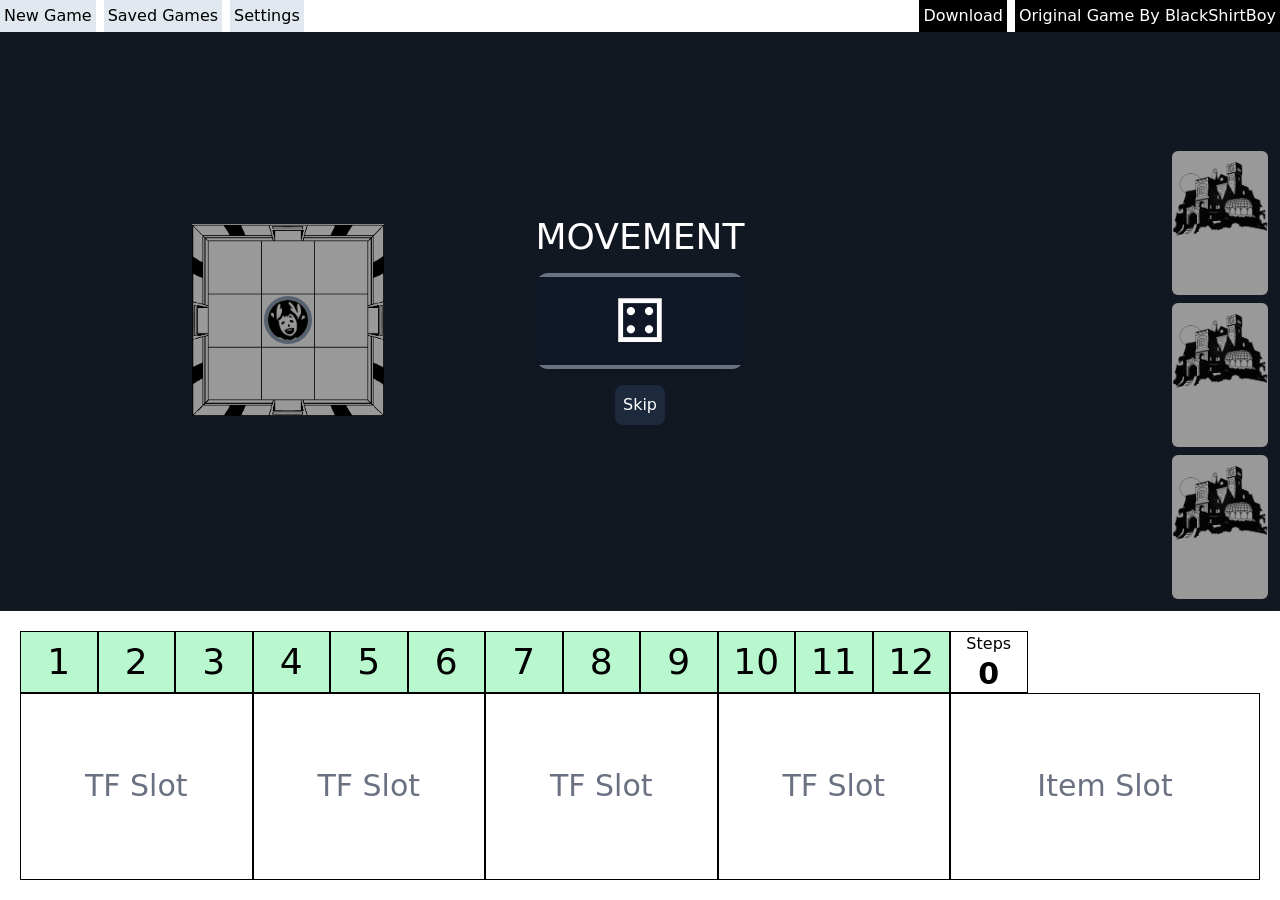
==== hillhouse/index.html @ 0ea8b09a "Update hillhouse (5620f68e39428636429820227832df95b55b249f)" ====
<!DOCTYPE html>
<html lang="en">
  <head>
    <meta charset="utf-8" />
    <meta name="viewport" content="width=device-width, initial-scale=1" />
    <meta name="theme-color" content="#000000" />
    <title data-sm="">Loading...</title>
  <link rel="icon" href="images/favicon.svg" sizes="any" type="image/svg+xml">
    <script type="module" crossorigin src="./assets/index-BctAB0lB.js"></script>
    <link rel="stylesheet" crossorigin href="./assets/index-pe4wKjyr.css">
  </head>
  <body>
    <noscript>You need to enable JavaScript to run this app.</noscript>
    <div id="root">Page loading, this may take a few seconds...</div>

  </body>
</html>
---- hillhouse/assets/index-pe4wKjyr.css ----
/*! tailwindcss v4.2.2 | MIT License | https://tailwindcss.com */@layer properties{@supports ((-webkit-hyphens:none) and (not (margin-trim:inline))) or ((-moz-orient:inline) and (not (color:rgb(from red r g b)))){*,:before,:after,::backdrop{--tw-translate-x:0;--tw-translate-y:0;--tw-translate-z:0;--tw-scale-x:1;--tw-scale-y:1;--tw-scale-z:1;--tw-rotate-x:initial;--tw-rotate-y:initial;--tw-rotate-z:initial;--tw-skew-x:initial;--tw-skew-y:initial;--tw-border-style:solid;--tw-gradient-position:initial;--tw-gradient-from:#0000;--tw-gradient-via:#0000;--tw-gradient-to:#0000;--tw-gradient-stops:initial;--tw-gradient-via-stops:initial;--tw-gradient-from-position:0%;--tw-gradient-via-position:50%;--tw-gradient-to-position:100%;--tw-font-weight:initial;--tw-shadow:0 0 #0000;--tw-shadow-color:initial;--tw-shadow-alpha:100%;--tw-inset-shadow:0 0 #0000;--tw-inset-shadow-color:initial;--tw-inset-shadow-alpha:100%;--tw-ring-color:initial;--tw-ring-shadow:0 0 #0000;--tw-inset-ring-color:initial;--tw-inset-ring-shadow:0 0 #0000;--tw-ring-inset:initial;--tw-ring-offset-width:0px;--tw-ring-offset-color:#fff;--tw-ring-offset-shadow:0 0 #0000;--tw-blur:initial;--tw-brightness:initial;--tw-contrast:initial;--tw-grayscale:initial;--tw-hue-rotate:initial;--tw-invert:initial;--tw-opacity:initial;--tw-saturate:initial;--tw-sepia:initial;--tw-drop-shadow:initial;--tw-drop-shadow-color:initial;--tw-drop-shadow-alpha:100%;--tw-drop-shadow-size:initial;--tw-duration:initial;--tw-ease:initial}}}@layer theme{:root,:host{--font-sans:ui-sans-serif, system-ui, sans-serif, "Apple Color Emoji", "Segoe UI Emoji", "Segoe UI Symbol", "Noto Color Emoji";--font-mono:ui-monospace, SFMono-Regular, Menlo, Monaco, Consolas, "Liberation Mono", "Courier New", monospace;--color-red-200:oklch(88.5% .062 18.334);--color-red-400:oklch(70.4% .191 22.216);--color-red-500:oklch(63.7% .237 25.331);--color-red-900:oklch(39.6% .141 25.723);--color-orange-500:oklch(70.5% .213 47.604);--color-yellow-500:oklch(79.5% .184 86.047);--color-green-200:oklch(92.5% .084 155.995);--color-purple-200:oklch(90.2% .063 306.703);--color-purple-500:oklch(62.7% .265 303.9);--color-slate-200:oklch(92.9% .013 255.508);--color-slate-400:oklch(70.4% .04 256.788);--color-slate-800:oklch(27.9% .041 260.031);--color-gray-200:oklch(92.8% .006 264.531);--color-gray-500:oklch(55.1% .027 264.364);--color-gray-600:oklch(44.6% .03 256.802);--color-gray-700:oklch(37.3% .034 259.733);--color-gray-800:oklch(27.8% .033 256.848);--color-gray-900:oklch(21% .034 264.665);--color-black:#000;--color-white:#fff;--spacing:.25rem;--text-sm:.875rem;--text-lg:1.125rem;--text-xl:1.25rem;--text-xl--line-height:calc(1.75 / 1.25);--text-3xl:1.875rem;--text-3xl--line-height: 1.2 ;--text-4xl:2.25rem;--text-4xl--line-height:calc(2.5 / 2.25);--text-6xl:3.75rem;--text-6xl--line-height:1;--font-weight-normal:400;--font-weight-bold:700;--radius-lg:.5rem;--radius-xl:.75rem;--radius-3xl:1.5rem;--radius-4xl:2rem;--ease-in:cubic-bezier(.4, 0, 1, 1);--ease-in-out:cubic-bezier(.4, 0, .2, 1);--default-transition-duration:.15s;--default-transition-timing-function:cubic-bezier(.4, 0, .2, 1);--default-font-family:var(--font-sans);--default-mono-font-family:var(--font-mono)}}@layer base{*,:after,:before,::backdrop{box-sizing:border-box;border:0 solid;margin:0;padding:0}::file-selector-button{box-sizing:border-box;border:0 solid;margin:0;padding:0}html,:host{-webkit-text-size-adjust:100%;-moz-tab-size:4;-o-tab-size:4;tab-size:4;line-height:1.5;font-family:var(--default-font-family,ui-sans-serif, system-ui, sans-serif, "Apple Color Emoji", "Segoe UI Emoji", "Segoe UI Symbol", "Noto Color Emoji");font-feature-settings:var(--default-font-feature-settings,normal);font-variation-settings:var(--default-font-variation-settings,normal);-webkit-tap-highlight-color:transparent}hr{height:0;color:inherit;border-top-width:1px}abbr:where([title]){-webkit-text-decoration:underline dotted;text-decoration:underline dotted}h1,h2,h3,h4,h5,h6{font-size:inherit;font-weight:inherit}a{color:inherit;-webkit-text-decoration:inherit;text-decoration:inherit}b,strong{font-weight:bolder}code,kbd,samp,pre{font-family:var(--default-mono-font-family,ui-monospace, SFMono-Regular, Menlo, Monaco, Consolas, "Liberation Mono", "Courier New", monospace);font-feature-settings:var(--default-mono-font-feature-settings,normal);font-variation-settings:var(--default-mono-font-variation-settings,normal);font-size:1em}small{font-size:80%}sub,sup{vertical-align:baseline;font-size:75%;line-height:0;position:relative}sub{bottom:-.25em}sup{top:-.5em}table{text-indent:0;border-color:inherit;border-collapse:collapse}:-moz-focusring{outline:auto}progress{vertical-align:baseline}summary{display:list-item}ol,ul,menu{list-style:none}img,svg,video,canvas,audio,iframe,embed,object{vertical-align:middle;display:block}img,video{max-width:100%;height:auto}button,input,select,optgroup,textarea{font:inherit;font-feature-settings:inherit;font-variation-settings:inherit;letter-spacing:inherit;color:inherit;opacity:1;background-color:#0000;border-radius:0}::file-selector-button{font:inherit;font-feature-settings:inherit;font-variation-settings:inherit;letter-spacing:inherit;color:inherit;opacity:1;background-color:#0000;border-radius:0}:where(select:is([multiple],[size])) optgroup{font-weight:bolder}:where(select:is([multiple],[size])) optgroup option{padding-inline-start:20px}::file-selector-button{margin-inline-end:4px}::-moz-placeholder{opacity:1}::placeholder{opacity:1}@supports (not (-webkit-appearance:-apple-pay-button)) or (contain-intrinsic-size:1px){::-moz-placeholder{color:currentColor}::placeholder{color:currentColor}@supports (color:color-mix(in lab,red,red)){::-moz-placeholder{color:color-mix(in oklab,currentcolor 50%,transparent)}::placeholder{color:color-mix(in oklab,currentcolor 50%,transparent)}}}textarea{resize:vertical}::-webkit-search-decoration{-webkit-appearance:none}::-webkit-date-and-time-value{min-height:1lh;text-align:inherit}::-webkit-datetime-edit{display:inline-flex}::-webkit-datetime-edit-fields-wrapper{padding:0}::-webkit-datetime-edit{padding-block:0}::-webkit-datetime-edit-year-field{padding-block:0}::-webkit-datetime-edit-month-field{padding-block:0}::-webkit-datetime-edit-day-field{padding-block:0}::-webkit-datetime-edit-hour-field{padding-block:0}::-webkit-datetime-edit-minute-field{padding-block:0}::-webkit-datetime-edit-second-field{padding-block:0}::-webkit-datetime-edit-millisecond-field{padding-block:0}::-webkit-datetime-edit-meridiem-field{padding-block:0}::-webkit-calendar-picker-indicator{line-height:1}:-moz-ui-invalid{box-shadow:none}button,input:where([type=button],[type=reset],[type=submit]){-webkit-appearance:button;-moz-appearance:button;appearance:button}::file-selector-button{-webkit-appearance:button;-moz-appearance:button;appearance:button}::-webkit-inner-spin-button{height:auto}::-webkit-outer-spin-button{height:auto}[hidden]:where(:not([hidden=until-found])){display:none!important}}@layer components;@layer utilities{.pointer-events-auto{pointer-events:auto}.pointer-events-none{pointer-events:none}.invisible{visibility:hidden}.absolute{position:absolute}.fixed{position:fixed}.relative{position:relative}.inset-0{inset:calc(var(--spacing) * 0)}.start{inset-inline-start:var(--spacing)}.end{inset-inline-end:var(--spacing)}.-top-8{top:calc(var(--spacing) * -8)}.top-0{top:calc(var(--spacing) * 0)}.top-4{top:calc(var(--spacing) * 4)}.top-16{top:calc(var(--spacing) * 16)}.-right-8{right:calc(var(--spacing) * -8)}.right-2{right:calc(var(--spacing) * 2)}.bottom-2{bottom:calc(var(--spacing) * 2)}.bottom-16{bottom:calc(var(--spacing) * 16)}.-left-8{left:calc(var(--spacing) * -8)}.left-0{left:calc(var(--spacing) * 0)}.left-4{left:calc(var(--spacing) * 4)}.left-16{left:calc(var(--spacing) * 16)}.-z-1{z-index:-1}.z-1{z-index:1}.z-2{z-index:2}.z-4{z-index:4}.z-5{z-index:5}.z-20{z-index:20}.col-span-3{grid-column:span 3/span 3}.col-span-4{grid-column:span 4/span 4}.col-span-6{grid-column:span 6/span 6}.col-start-1{grid-column-start:1}.col-start-2{grid-column-start:2}.col-start-13{grid-column-start:13}.col-start-21{grid-column-start:21}.row-span-3{grid-row:span 3/span 3}.row-span-4{grid-row:span 4/span 4}.row-start-1{grid-row-start:1}.row-start-2{grid-row-start:2}.row-start-21{grid-row-start:21}.m-1{margin:calc(var(--spacing) * 1)}.m-2{margin:calc(var(--spacing) * 2)}.mx-2{margin-inline:calc(var(--spacing) * 2)}.mx-auto{margin-inline:auto}.mr-2{margin-right:calc(var(--spacing) * 2)}.mb-8{margin-bottom:calc(var(--spacing) * 8)}.mb-10{margin-bottom:calc(var(--spacing) * 10)}.ml-2{margin-left:calc(var(--spacing) * 2)}.box-border{box-sizing:border-box}.contents{display:contents}.flex{display:flex}.grid{display:grid}.hidden{display:none}.aspect-2\/3{aspect-ratio:2/3}.h-1\/3{height:33.3333%}.h-2\/3{height:66.6667%}.h-8{height:calc(var(--spacing) * 8)}.h-12{height:calc(var(--spacing) * 12)}.h-16{height:calc(var(--spacing) * 16)}.h-24{height:calc(var(--spacing) * 24)}.h-48{height:calc(var(--spacing) * 48)}.h-70{height:calc(var(--spacing) * 70)}.h-\[30vh\]{height:30vh}.h-fit{height:-moz-fit-content;height:fit-content}.h-full{height:100%}.max-h-1\/3{max-height:33.3333%}.max-h-2\/3{max-height:66.6667%}.max-h-75{max-height:calc(var(--spacing) * 75)}.max-h-90{max-height:calc(var(--spacing) * 90)}.max-h-full{max-height:100%}.min-h-0{min-height:calc(var(--spacing) * 0)}.min-h-1\/3{min-height:33.3333%}.w-1\/2{width:50%}.w-8{width:calc(var(--spacing) * 8)}.w-12{width:calc(var(--spacing) * 12)}.w-16{width:calc(var(--spacing) * 16)}.w-48{width:calc(var(--spacing) * 48)}.w-fit{width:-moz-fit-content;width:fit-content}.w-full{width:100%}.max-w-full{max-width:100%}.max-w-max{max-width:-moz-max-content;max-width:max-content}.max-w-screen{max-width:100vw}.min-w-0{min-width:calc(var(--spacing) * 0)}.min-w-fit{min-width:-moz-fit-content;min-width:fit-content}.flex-grow{flex-grow:1}.origin-bottom-right{transform-origin:100% 100%}.origin-top-left{transform-origin:0 0}.translate-x-1{--tw-translate-x:calc(var(--spacing) * 1);translate:var(--tw-translate-x) var(--tw-translate-y)}.translate-x-2{--tw-translate-x:calc(var(--spacing) * 2);translate:var(--tw-translate-x) var(--tw-translate-y)}.-translate-y-40{--tw-translate-y:calc(var(--spacing) * -40);translate:var(--tw-translate-x) var(--tw-translate-y)}.translate-y-1{--tw-translate-y:calc(var(--spacing) * 1);translate:var(--tw-translate-x) var(--tw-translate-y)}.translate-y-2{--tw-translate-y:calc(var(--spacing) * 2);translate:var(--tw-translate-x) var(--tw-translate-y)}.scale-50{--tw-scale-x:50%;--tw-scale-y:50%;--tw-scale-z:50%;scale:var(--tw-scale-x) var(--tw-scale-y)}.scale-110{--tw-scale-x:110%;--tw-scale-y:110%;--tw-scale-z:110%;scale:var(--tw-scale-x) var(--tw-scale-y)}.-rotate-90{rotate:-90deg}.rotate-0{rotate:0deg}.rotate-2{rotate:2deg}.rotate-6{rotate:6deg}.rotate-45{rotate:45deg}.rotate-90{rotate:90deg}.rotate-135{rotate:135deg}.rotate-180{rotate:180deg}.rotate-270{rotate:270deg}.transform{transform:var(--tw-rotate-x,) var(--tw-rotate-y,) var(--tw-rotate-z,) var(--tw-skew-x,) var(--tw-skew-y,)}.cursor-grab{cursor:grab}.cursor-grabbing{cursor:grabbing}.touch-none{touch-action:none}.auto-rows-min{grid-auto-rows:min-content}.grid-cols-1{grid-template-columns:repeat(1,minmax(0,1fr))}.grid-cols-3{grid-template-columns:repeat(3,minmax(0,1fr))}.grid-cols-4{grid-template-columns:repeat(4,minmax(0,1fr))}.grid-cols-16{grid-template-columns:repeat(16,minmax(0,1fr))}.grid-rows-4{grid-template-rows:repeat(4,minmax(0,1fr))}.flex-col{flex-direction:column}.flex-row{flex-direction:row}.items-center{align-items:center}.justify-center{justify-content:center}.gap-2{gap:calc(var(--spacing) * 2)}.gap-4{gap:calc(var(--spacing) * 4)}.overflow-hidden{overflow:hidden}.overflow-x-scroll{overflow-x:scroll}.overflow-y-hidden{overflow-y:hidden}.rounded{border-radius:.25rem}.rounded-3xl{border-radius:var(--radius-3xl)}.rounded-4xl{border-radius:var(--radius-4xl)}.rounded-full{border-radius:3.40282e38px}.rounded-lg{border-radius:var(--radius-lg)}.rounded-xl{border-radius:var(--radius-xl)}.border-1{border-style:var(--tw-border-style);border-width:1px}.border-2{border-style:var(--tw-border-style);border-width:2px}.border-4{border-style:var(--tw-border-style);border-width:4px}.border-y-4{border-block-style:var(--tw-border-style);border-block-width:4px}.border-t-4{border-top-style:var(--tw-border-style);border-top-width:4px}.border-r-4{border-right-style:var(--tw-border-style);border-right-width:4px}.border-b-4{border-bottom-style:var(--tw-border-style);border-bottom-width:4px}.border-l-4{border-left-style:var(--tw-border-style);border-left-width:4px}.border-black{border-color:var(--color-black)}.border-gray-500{border-color:var(--color-gray-500)}.border-red-400{border-color:var(--color-red-400)}.border-slate-200{border-color:var(--color-slate-200)}.border-slate-400{border-color:var(--color-slate-400)}.bg-black{background-color:var(--color-black)}.bg-black\/40{background-color:#0006}@supports (color:color-mix(in lab,red,red)){.bg-black\/40{background-color:color-mix(in oklab,var(--color-black) 40%,transparent)}}.bg-gray-200{background-color:var(--color-gray-200)}.bg-gray-700{background-color:var(--color-gray-700)}.bg-gray-800{background-color:var(--color-gray-800)}.bg-gray-900{background-color:var(--color-gray-900)}.bg-green-200{background-color:var(--color-green-200)}.bg-green-200\/20{background-color:#b9f8cf33}@supports (color:color-mix(in lab,red,red)){.bg-green-200\/20{background-color:color-mix(in oklab,var(--color-green-200) 20%,transparent)}}.bg-orange-500\/20{background-color:#fe6e0033}@supports (color:color-mix(in lab,red,red)){.bg-orange-500\/20{background-color:color-mix(in oklab,var(--color-orange-500) 20%,transparent)}}.bg-purple-200{background-color:var(--color-purple-200)}.bg-purple-500\/20{background-color:#ac4bff33}@supports (color:color-mix(in lab,red,red)){.bg-purple-500\/20{background-color:color-mix(in oklab,var(--color-purple-500) 20%,transparent)}}.bg-red-200{background-color:var(--color-red-200)}.bg-red-500\/20{background-color:#fb2c3633}@supports (color:color-mix(in lab,red,red)){.bg-red-500\/20{background-color:color-mix(in oklab,var(--color-red-500) 20%,transparent)}}.bg-red-900\/40{background-color:#82181a66}@supports (color:color-mix(in lab,red,red)){.bg-red-900\/40{background-color:color-mix(in oklab,var(--color-red-900) 40%,transparent)}}.bg-slate-200{background-color:var(--color-slate-200)}.bg-slate-800{background-color:var(--color-slate-800)}.bg-white{background-color:var(--color-white)}.bg-yellow-500\/20{background-color:#edb20033}@supports (color:color-mix(in lab,red,red)){.bg-yellow-500\/20{background-color:color-mix(in oklab,var(--color-yellow-500) 20%,transparent)}}.bg-gradient-to-br{--tw-gradient-position:to bottom right in oklab;background-image:linear-gradient(var(--tw-gradient-stops))}.bg-\[linear-gradient\(45deg\,black_25\%\,transparent_25\%\,transparent_50\%\,black_50\%\,black_75\%\,transparent_75\%\,transparent_100\%\)\]{background-image:linear-gradient(45deg,#000 25%,#0000 25% 50%,#000 50% 75%,#0000 75% 100%)}.from-gray-600{--tw-gradient-from:var(--color-gray-600);--tw-gradient-stops:var(--tw-gradient-via-stops,var(--tw-gradient-position), var(--tw-gradient-from) var(--tw-gradient-from-position), var(--tw-gradient-to) var(--tw-gradient-to-position))}.to-gray-700{--tw-gradient-to:var(--color-gray-700);--tw-gradient-stops:var(--tw-gradient-via-stops,var(--tw-gradient-position), var(--tw-gradient-from) var(--tw-gradient-from-position), var(--tw-gradient-to) var(--tw-gradient-to-position))}.bg-\[size\:40px_40px\]{background-size:40px 40px}.bg-cover{background-size:cover}.object-contain{-o-object-fit:contain;object-fit:contain}.p-2{padding:calc(var(--spacing) * 2)}.p-3{padding:calc(var(--spacing) * 3)}.p-4{padding:calc(var(--spacing) * 4)}.p-5{padding:calc(var(--spacing) * 5)}.p-6{padding:calc(var(--spacing) * 6)}.p-10{padding:calc(var(--spacing) * 10)}.px-1{padding-inline:calc(var(--spacing) * 1)}.pr-6{padding-right:calc(var(--spacing) * 6)}.pb-2{padding-bottom:calc(var(--spacing) * 2)}.text-center{text-align:center}.text-3xl{font-size:var(--text-3xl);line-height:var(--tw-leading,var(--text-3xl--line-height))}.text-4xl{font-size:var(--text-4xl);line-height:var(--tw-leading,var(--text-4xl--line-height))}.text-6xl{font-size:var(--text-6xl);line-height:var(--tw-leading,var(--text-6xl--line-height))}.text-lg\/4{font-size:var(--text-lg);line-height:calc(var(--spacing) * 4)}.text-sm\/3{font-size:var(--text-sm);line-height:calc(var(--spacing) * 3)}.text-xl{font-size:var(--text-xl);line-height:var(--tw-leading,var(--text-xl--line-height))}.font-bold{--tw-font-weight:var(--font-weight-bold);font-weight:var(--font-weight-bold)}.font-normal{--tw-font-weight:var(--font-weight-normal);font-weight:var(--font-weight-normal)}.text-nowrap{text-wrap:nowrap}.wrap-anywhere{overflow-wrap:anywhere}.whitespace-pre-line{white-space:pre-line}.text-black{color:var(--color-black)}.text-gray-500{color:var(--color-gray-500)}.text-green-200{color:var(--color-green-200)}.text-red-200{color:var(--color-red-200)}.text-red-500{color:var(--color-red-500)}.text-slate-200{color:var(--color-slate-200)}.text-white{color:var(--color-white)}.opacity-30{opacity:.3}.shadow-2xl{--tw-shadow:0 25px 50px -12px var(--tw-shadow-color,#00000040);box-shadow:var(--tw-inset-shadow),var(--tw-inset-ring-shadow),var(--tw-ring-offset-shadow),var(--tw-ring-shadow),var(--tw-shadow)}.shadow-lg{--tw-shadow:0 10px 15px -3px var(--tw-shadow-color,#0000001a), 0 4px 6px -4px var(--tw-shadow-color,#0000001a);box-shadow:var(--tw-inset-shadow),var(--tw-inset-ring-shadow),var(--tw-ring-offset-shadow),var(--tw-ring-shadow),var(--tw-shadow)}.drop-shadow-\[0_0_10px_rgba\(0\,200\,0\,0\.8\)\]{--tw-drop-shadow-size:drop-shadow(0 0 10px var(--tw-drop-shadow-color,#00c800cc));--tw-drop-shadow:var(--tw-drop-shadow-size);filter:var(--tw-blur,) var(--tw-brightness,) var(--tw-contrast,) var(--tw-grayscale,) var(--tw-hue-rotate,) var(--tw-invert,) var(--tw-saturate,) var(--tw-sepia,) var(--tw-drop-shadow,)}.drop-shadow-\[0_0_10px_rgba\(200\,0\,0\,0\.8\)\]{--tw-drop-shadow-size:drop-shadow(0 0 10px var(--tw-drop-shadow-color,#c80000cc));--tw-drop-shadow:var(--tw-drop-shadow-size);filter:var(--tw-blur,) var(--tw-brightness,) var(--tw-contrast,) var(--tw-grayscale,) var(--tw-hue-rotate,) var(--tw-invert,) var(--tw-saturate,) var(--tw-sepia,) var(--tw-drop-shadow,)}.drop-shadow-\[0_0_10px_rgba\(200\,0\,200\,0\.8\)\]{--tw-drop-shadow-size:drop-shadow(0 0 10px var(--tw-drop-shadow-color,#c800c8cc));--tw-drop-shadow:var(--tw-drop-shadow-size);filter:var(--tw-blur,) var(--tw-brightness,) var(--tw-contrast,) var(--tw-grayscale,) var(--tw-hue-rotate,) var(--tw-invert,) var(--tw-saturate,) var(--tw-sepia,) var(--tw-drop-shadow,)}.filter{filter:var(--tw-blur,) var(--tw-brightness,) var(--tw-contrast,) var(--tw-grayscale,) var(--tw-hue-rotate,) var(--tw-invert,) var(--tw-saturate,) var(--tw-sepia,) var(--tw-drop-shadow,)}.transition{transition-property:color,background-color,border-color,outline-color,text-decoration-color,fill,stroke,--tw-gradient-from,--tw-gradient-via,--tw-gradient-to,opacity,box-shadow,transform,translate,scale,rotate,filter,backdrop-filter,display,content-visibility,overlay,pointer-events;transition-timing-function:var(--tw-ease,var(--default-transition-timing-function));transition-duration:var(--tw-duration,var(--default-transition-duration))}.transition-all{transition-property:all;transition-timing-function:var(--tw-ease,var(--default-transition-timing-function));transition-duration:var(--tw-duration,var(--default-transition-duration))}.transition-transform{transition-property:transform,translate,scale,rotate;transition-timing-function:var(--tw-ease,var(--default-transition-timing-function));transition-duration:var(--tw-duration,var(--default-transition-duration))}.duration-300{--tw-duration:.3s;transition-duration:.3s}.duration-700{--tw-duration:.7s;transition-duration:.7s}.ease-in{--tw-ease:var(--ease-in);transition-timing-function:var(--ease-in)}.ease-in-out{--tw-ease:var(--ease-in-out);transition-timing-function:var(--ease-in-out)}.will-change-transform{will-change:transform}.select-none{-webkit-user-select:none;-moz-user-select:none;user-select:none}@media(hover:hover){.hover\:scale-110:hover{--tw-scale-x:110%;--tw-scale-y:110%;--tw-scale-z:110%;scale:var(--tw-scale-x) var(--tw-scale-y)}.hover\:transition-\[scale\]:hover{transition-property:scale;transition-timing-function:var(--tw-ease,var(--default-transition-timing-function));transition-duration:var(--tw-duration,var(--default-transition-duration))}}}@property --tw-translate-x{syntax:"*";inherits:false;initial-value:0}@property --tw-translate-y{syntax:"*";inherits:false;initial-value:0}@property --tw-translate-z{syntax:"*";inherits:false;initial-value:0}@property --tw-scale-x{syntax:"*";inherits:false;initial-value:1}@property --tw-scale-y{syntax:"*";inherits:false;initial-value:1}@property --tw-scale-z{syntax:"*";inherits:false;initial-value:1}@property --tw-rotate-x{syntax:"*";inherits:false}@property --tw-rotate-y{syntax:"*";inherits:false}@property --tw-rotate-z{syntax:"*";inherits:false}@property --tw-skew-x{syntax:"*";inherits:false}@property --tw-skew-y{syntax:"*";inherits:false}@property --tw-border-style{syntax:"*";inherits:false;initial-value:solid}@property --tw-gradient-position{syntax:"*";inherits:false}@property --tw-gradient-from{syntax:"<color>";inherits:false;initial-value:#0000}@property --tw-gradient-via{syntax:"<color>";inherits:false;initial-value:#0000}@property --tw-gradient-to{syntax:"<color>";inherits:false;initial-value:#0000}@property --tw-gradient-stops{syntax:"*";inherits:false}@property --tw-gradient-via-stops{syntax:"*";inherits:false}@property --tw-gradient-from-position{syntax:"<length-percentage>";inherits:false;initial-value:0%}@property --tw-gradient-via-position{syntax:"<length-percentage>";inherits:false;initial-value:50%}@property --tw-gradient-to-position{syntax:"<length-percentage>";inherits:false;initial-value:100%}@property --tw-font-weight{syntax:"*";inherits:false}@property --tw-shadow{syntax:"*";inherits:false;initial-value:0 0 #0000}@property --tw-shadow-color{syntax:"*";inherits:false}@property --tw-shadow-alpha{syntax:"<percentage>";inherits:false;initial-value:100%}@property --tw-inset-shadow{syntax:"*";inherits:false;initial-value:0 0 #0000}@property --tw-inset-shadow-color{syntax:"*";inherits:false}@property --tw-inset-shadow-alpha{syntax:"<percentage>";inherits:false;initial-value:100%}@property --tw-ring-color{syntax:"*";inherits:false}@property --tw-ring-shadow{syntax:"*";inherits:false;initial-value:0 0 #0000}@property --tw-inset-ring-color{syntax:"*";inherits:false}@property --tw-inset-ring-shadow{syntax:"*";inherits:false;initial-value:0 0 #0000}@property --tw-ring-inset{syntax:"*";inherits:false}@property --tw-ring-offset-width{syntax:"<length>";inherits:false;initial-value:0}@property --tw-ring-offset-color{syntax:"*";inherits:false;initial-value:#fff}@property --tw-ring-offset-shadow{syntax:"*";inherits:false;initial-value:0 0 #0000}@property --tw-blur{syntax:"*";inherits:false}@property --tw-brightness{syntax:"*";inherits:false}@property --tw-contrast{syntax:"*";inherits:false}@property --tw-grayscale{syntax:"*";inherits:false}@property --tw-hue-rotate{syntax:"*";inherits:false}@property --tw-invert{syntax:"*";inherits:false}@property --tw-opacity{syntax:"*";inherits:false}@property --tw-saturate{syntax:"*";inherits:false}@property --tw-sepia{syntax:"*";inherits:false}@property --tw-drop-shadow{syntax:"*";inherits:false}@property --tw-drop-shadow-color{syntax:"*";inherits:false}@property --tw-drop-shadow-alpha{syntax:"<percentage>";inherits:false;initial-value:100%}@property --tw-drop-shadow-size{syntax:"*";inherits:false}@property --tw-duration{syntax:"*";inherits:false}@property --tw-ease{syntax:"*";inherits:false}
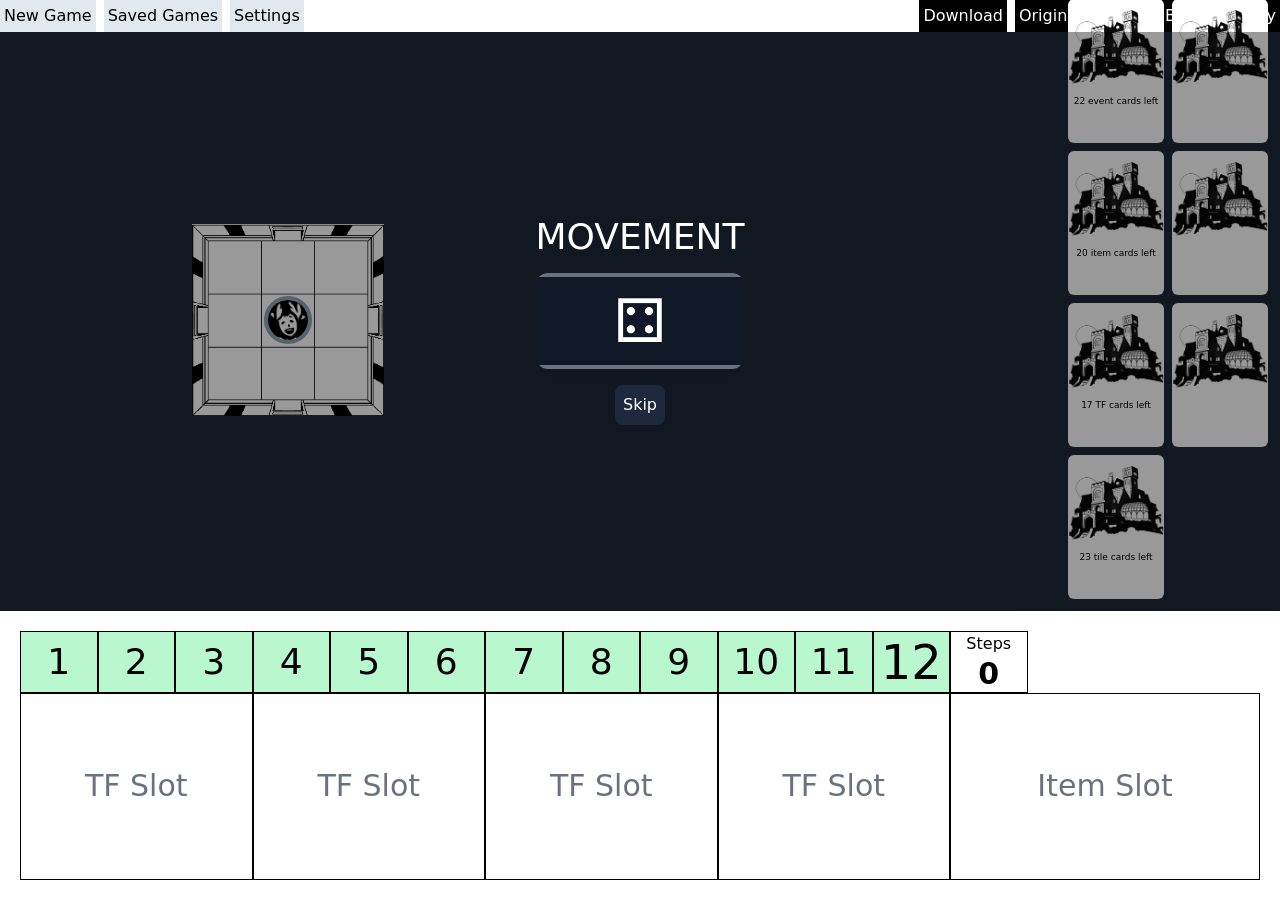
==== commit 5d1f4b70: "Update HillHouse with Don's mod's (267221ffb17d35cef6d443b7dd13d7d23e4f2040)" ====
--- a/hillhouse/index.html
+++ b/hillhouse/index.html
@@ -6,8 +6,8 @@
     <meta name="theme-color" content="#000000" />
     <title data-sm="">Loading...</title>
   <link rel="icon" href="images/favicon.svg" sizes="any" type="image/svg+xml">
-    <script type="module" crossorigin src="./assets/index-BctAB0lB.js"></script>
-    <link rel="stylesheet" crossorigin href="./assets/index-pe4wKjyr.css">
+    <script type="module" crossorigin src="./assets/index-D498aMmp.js"></script>
+    <link rel="stylesheet" crossorigin href="./assets/index-swOequqU.css">
   </head>
   <body>
     <noscript>You need to enable JavaScript to run this app.</noscript>
--- a/hillhouse/assets/index-swOequqU.css
+++ b/hillhouse/assets/index-swOequqU.css
@@ -0,0 +1 @@
+/*! tailwindcss v4.2.2 | MIT License | https://tailwindcss.com */@layer properties{@supports ((-webkit-hyphens:none) and (not (margin-trim:inline))) or ((-moz-orient:inline) and (not (color:rgb(from red r g b)))){*,:before,:after,::backdrop{--tw-translate-x:0;--tw-translate-y:0;--tw-translate-z:0;--tw-scale-x:1;--tw-scale-y:1;--tw-scale-z:1;--tw-rotate-x:initial;--tw-rotate-y:initial;--tw-rotate-z:initial;--tw-skew-x:initial;--tw-skew-y:initial;--tw-border-style:solid;--tw-gradient-position:initial;--tw-gradient-from:#0000;--tw-gradient-via:#0000;--tw-gradient-to:#0000;--tw-gradient-stops:initial;--tw-gradient-via-stops:initial;--tw-gradient-from-position:0%;--tw-gradient-via-position:50%;--tw-gradient-to-position:100%;--tw-font-weight:initial;--tw-shadow:0 0 #0000;--tw-shadow-color:initial;--tw-shadow-alpha:100%;--tw-inset-shadow:0 0 #0000;--tw-inset-shadow-color:initial;--tw-inset-shadow-alpha:100%;--tw-ring-color:initial;--tw-ring-shadow:0 0 #0000;--tw-inset-ring-color:initial;--tw-inset-ring-shadow:0 0 #0000;--tw-ring-inset:initial;--tw-ring-offset-width:0px;--tw-ring-offset-color:#fff;--tw-ring-offset-shadow:0 0 #0000;--tw-blur:initial;--tw-brightness:initial;--tw-contrast:initial;--tw-grayscale:initial;--tw-hue-rotate:initial;--tw-invert:initial;--tw-opacity:initial;--tw-saturate:initial;--tw-sepia:initial;--tw-drop-shadow:initial;--tw-drop-shadow-color:initial;--tw-drop-shadow-alpha:100%;--tw-drop-shadow-size:initial;--tw-duration:initial;--tw-ease:initial}}}@layer theme{:root,:host{--font-sans:ui-sans-serif, system-ui, sans-serif, "Apple Color Emoji", "Segoe UI Emoji", "Segoe UI Symbol", "Noto Color Emoji";--font-mono:ui-monospace, SFMono-Regular, Menlo, Monaco, Consolas, "Liberation Mono", "Courier New", monospace;--color-red-200:oklch(88.5% .062 18.334);--color-red-400:oklch(70.4% .191 22.216);--color-red-500:oklch(63.7% .237 25.331);--color-red-900:oklch(39.6% .141 25.723);--color-orange-500:oklch(70.5% .213 47.604);--color-yellow-500:oklch(79.5% .184 86.047);--color-green-200:oklch(92.5% .084 155.995);--color-green-300:oklch(87.1% .15 154.449);--color-green-400:oklch(79.2% .209 151.711);--color-green-800:oklch(44.8% .119 151.328);--color-blue-400:oklch(70.7% .165 254.624);--color-blue-500:oklch(62.3% .214 259.815);--color-purple-200:oklch(90.2% .063 306.703);--color-purple-500:oklch(62.7% .265 303.9);--color-slate-200:oklch(92.9% .013 255.508);--color-slate-300:oklch(86.9% .022 252.894);--color-slate-400:oklch(70.4% .04 256.788);--color-slate-800:oklch(27.9% .041 260.031);--color-gray-200:oklch(92.8% .006 264.531);--color-gray-500:oklch(55.1% .027 264.364);--color-gray-600:oklch(44.6% .03 256.802);--color-gray-700:oklch(37.3% .034 259.733);--color-gray-800:oklch(27.8% .033 256.848);--color-gray-900:oklch(21% .034 264.665);--color-black:#000;--color-white:#fff;--spacing:.25rem;--text-sm:.875rem;--text-lg:1.125rem;--text-xl:1.25rem;--text-xl--line-height:calc(1.75 / 1.25);--text-2xl:1.5rem;--text-2xl--line-height:calc(2 / 1.5);--text-3xl:1.875rem;--text-3xl--line-height: 1.2 ;--text-4xl:2.25rem;--text-4xl--line-height:calc(2.5 / 2.25);--text-5xl:3rem;--text-5xl--line-height:1;--text-6xl:3.75rem;--text-6xl--line-height:1;--font-weight-normal:400;--font-weight-bold:700;--radius-lg:.5rem;--radius-xl:.75rem;--radius-3xl:1.5rem;--radius-4xl:2rem;--ease-in:cubic-bezier(.4, 0, 1, 1);--ease-out:cubic-bezier(0, 0, .2, 1);--ease-in-out:cubic-bezier(.4, 0, .2, 1);--default-transition-duration:.15s;--default-transition-timing-function:cubic-bezier(.4, 0, .2, 1);--default-font-family:var(--font-sans);--default-mono-font-family:var(--font-mono)}}@layer base{*,:after,:before,::backdrop{box-sizing:border-box;border:0 solid;margin:0;padding:0}::file-selector-button{box-sizing:border-box;border:0 solid;margin:0;padding:0}html,:host{-webkit-text-size-adjust:100%;-moz-tab-size:4;-o-tab-size:4;tab-size:4;line-height:1.5;font-family:var(--default-font-family,ui-sans-serif, system-ui, sans-serif, "Apple Color Emoji", "Segoe UI Emoji", "Segoe UI Symbol", "Noto Color Emoji");font-feature-settings:var(--default-font-feature-settings,normal);font-variation-settings:var(--default-font-variation-settings,normal);-webkit-tap-highlight-color:transparent}hr{height:0;color:inherit;border-top-width:1px}abbr:where([title]){-webkit-text-decoration:underline dotted;text-decoration:underline dotted}h1,h2,h3,h4,h5,h6{font-size:inherit;font-weight:inherit}a{color:inherit;-webkit-text-decoration:inherit;text-decoration:inherit}b,strong{font-weight:bolder}code,kbd,samp,pre{font-family:var(--default-mono-font-family,ui-monospace, SFMono-Regular, Menlo, Monaco, Consolas, "Liberation Mono", "Courier New", monospace);font-feature-settings:var(--default-mono-font-feature-settings,normal);font-variation-settings:var(--default-mono-font-variation-settings,normal);font-size:1em}small{font-size:80%}sub,sup{vertical-align:baseline;font-size:75%;line-height:0;position:relative}sub{bottom:-.25em}sup{top:-.5em}table{text-indent:0;border-color:inherit;border-collapse:collapse}:-moz-focusring{outline:auto}progress{vertical-align:baseline}summary{display:list-item}ol,ul,menu{list-style:none}img,svg,video,canvas,audio,iframe,embed,object{vertical-align:middle;display:block}img,video{max-width:100%;height:auto}button,input,select,optgroup,textarea{font:inherit;font-feature-settings:inherit;font-variation-settings:inherit;letter-spacing:inherit;color:inherit;opacity:1;background-color:#0000;border-radius:0}::file-selector-button{font:inherit;font-feature-settings:inherit;font-variation-settings:inherit;letter-spacing:inherit;color:inherit;opacity:1;background-color:#0000;border-radius:0}:where(select:is([multiple],[size])) optgroup{font-weight:bolder}:where(select:is([multiple],[size])) optgroup option{padding-inline-start:20px}::file-selector-button{margin-inline-end:4px}::-moz-placeholder{opacity:1}::placeholder{opacity:1}@supports (not (-webkit-appearance:-apple-pay-button)) or (contain-intrinsic-size:1px){::-moz-placeholder{color:currentColor}::placeholder{color:currentColor}@supports (color:color-mix(in lab,red,red)){::-moz-placeholder{color:color-mix(in oklab,currentcolor 50%,transparent)}::placeholder{color:color-mix(in oklab,currentcolor 50%,transparent)}}}textarea{resize:vertical}::-webkit-search-decoration{-webkit-appearance:none}::-webkit-date-and-time-value{min-height:1lh;text-align:inherit}::-webkit-datetime-edit{display:inline-flex}::-webkit-datetime-edit-fields-wrapper{padding:0}::-webkit-datetime-edit{padding-block:0}::-webkit-datetime-edit-year-field{padding-block:0}::-webkit-datetime-edit-month-field{padding-block:0}::-webkit-datetime-edit-day-field{padding-block:0}::-webkit-datetime-edit-hour-field{padding-block:0}::-webkit-datetime-edit-minute-field{padding-block:0}::-webkit-datetime-edit-second-field{padding-block:0}::-webkit-datetime-edit-millisecond-field{padding-block:0}::-webkit-datetime-edit-meridiem-field{padding-block:0}::-webkit-calendar-picker-indicator{line-height:1}:-moz-ui-invalid{box-shadow:none}button,input:where([type=button],[type=reset],[type=submit]){-webkit-appearance:button;-moz-appearance:button;appearance:button}::file-selector-button{-webkit-appearance:button;-moz-appearance:button;appearance:button}::-webkit-inner-spin-button{height:auto}::-webkit-outer-spin-button{height:auto}[hidden]:where(:not([hidden=until-found])){display:none!important}}@layer components;@layer utilities{.pointer-events-auto{pointer-events:auto}.pointer-events-none{pointer-events:none}.invisible{visibility:hidden}.absolute{position:absolute}.fixed{position:fixed}.relative{position:relative}.inset-0{inset:calc(var(--spacing) * 0)}.start{inset-inline-start:var(--spacing)}.end{inset-inline-end:var(--spacing)}.-top-8{top:calc(var(--spacing) * -8)}.top-0{top:calc(var(--spacing) * 0)}.top-2{top:calc(var(--spacing) * 2)}.top-4{top:calc(var(--spacing) * 4)}.top-16{top:calc(var(--spacing) * 16)}.-right-8{right:calc(var(--spacing) * -8)}.right-2{right:calc(var(--spacing) * 2)}.bottom-2{bottom:calc(var(--spacing) * 2)}.bottom-16{bottom:calc(var(--spacing) * 16)}.-left-8{left:calc(var(--spacing) * -8)}.left-0{left:calc(var(--spacing) * 0)}.left-4{left:calc(var(--spacing) * 4)}.left-16{left:calc(var(--spacing) * 16)}.-z-1{z-index:-1}.z-1{z-index:1}.z-2{z-index:2}.z-4{z-index:4}.z-5{z-index:5}.z-20{z-index:20}.z-25{z-index:25}.col-1{grid-column:1}.col-span-3{grid-column:span 3/span 3}.col-span-4{grid-column:span 4/span 4}.col-span-6{grid-column:span 6/span 6}.col-start-1{grid-column-start:1}.col-start-2{grid-column-start:2}.col-start-13{grid-column-start:13}.col-start-21{grid-column-start:21}.row-1{grid-row:1}.row-span-3{grid-row:span 3/span 3}.row-span-4{grid-row:span 4/span 4}.row-start-1{grid-row-start:1}.row-start-2{grid-row-start:2}.row-start-21{grid-row-start:21}.m-1{margin:calc(var(--spacing) * 1)}.m-2{margin:calc(var(--spacing) * 2)}.mx-2{margin-inline:calc(var(--spacing) * 2)}.mx-auto{margin-inline:auto}.mr-2{margin-right:calc(var(--spacing) * 2)}.mb-8{margin-bottom:calc(var(--spacing) * 8)}.mb-10{margin-bottom:calc(var(--spacing) * 10)}.ml-2{margin-left:calc(var(--spacing) * 2)}.box-border{box-sizing:border-box}.block{display:block}.contents{display:contents}.flex{display:flex}.grid{display:grid}.hidden{display:none}.aspect-2\/3{aspect-ratio:2/3}.h-1\/3{height:33.3333%}.h-2\/3{height:66.6667%}.h-8{height:calc(var(--spacing) * 8)}.h-12{height:calc(var(--spacing) * 12)}.h-16{height:calc(var(--spacing) * 16)}.h-24{height:calc(var(--spacing) * 24)}.h-48{height:calc(var(--spacing) * 48)}.h-70{height:calc(var(--spacing) * 70)}.h-\[30vh\]{height:30vh}.h-fit{height:-moz-fit-content;height:fit-content}.h-full{height:100%}.max-h-1\/3{max-height:33.3333%}.max-h-2\/3{max-height:66.6667%}.max-h-75{max-height:calc(var(--spacing) * 75)}.max-h-90{max-height:calc(var(--spacing) * 90)}.max-h-dvh{max-height:100dvh}.max-h-full{max-height:100%}.min-h-0{min-height:calc(var(--spacing) * 0)}.min-h-1\/3{min-height:33.3333%}.w-1\/2{width:50%}.w-2\/3{width:66.6667%}.w-8{width:calc(var(--spacing) * 8)}.w-12{width:calc(var(--spacing) * 12)}.w-16{width:calc(var(--spacing) * 16)}.w-48{width:calc(var(--spacing) * 48)}.w-fit{width:-moz-fit-content;width:fit-content}.w-full{width:100%}.max-w-1\/3{max-width:33.3333%}.max-w-dvw{max-width:100dvw}.max-w-full{max-width:100%}.max-w-max{max-width:-moz-max-content;max-width:max-content}.max-w-screen{max-width:100vw}.min-w-0{min-width:calc(var(--spacing) * 0)}.min-w-fit{min-width:-moz-fit-content;min-width:fit-content}.flex-grow{flex-grow:1}.origin-bottom-right{transform-origin:100% 100%}.origin-top-left{transform-origin:0 0}.translate-x-1{--tw-translate-x:calc(var(--spacing) * 1);translate:var(--tw-translate-x) var(--tw-translate-y)}.translate-x-2{--tw-translate-x:calc(var(--spacing) * 2);translate:var(--tw-translate-x) var(--tw-translate-y)}.-translate-y-40{--tw-translate-y:calc(var(--spacing) * -40);translate:var(--tw-translate-x) var(--tw-translate-y)}.translate-y-1{--tw-translate-y:calc(var(--spacing) * 1);translate:var(--tw-translate-x) var(--tw-translate-y)}.translate-y-2{--tw-translate-y:calc(var(--spacing) * 2);translate:var(--tw-translate-x) var(--tw-translate-y)}.scale-50{--tw-scale-x:50%;--tw-scale-y:50%;--tw-scale-z:50%;scale:var(--tw-scale-x) var(--tw-scale-y)}.scale-110{--tw-scale-x:110%;--tw-scale-y:110%;--tw-scale-z:110%;scale:var(--tw-scale-x) var(--tw-scale-y)}.-rotate-90{rotate:-90deg}.rotate-0{rotate:0deg}.rotate-2{rotate:2deg}.rotate-6{rotate:6deg}.rotate-10{rotate:10deg}.rotate-45{rotate:45deg}.rotate-90{rotate:90deg}.rotate-135{rotate:135deg}.rotate-180{rotate:180deg}.rotate-270{rotate:270deg}.transform{transform:var(--tw-rotate-x,) var(--tw-rotate-y,) var(--tw-rotate-z,) var(--tw-skew-x,) var(--tw-skew-y,)}.cursor-grab{cursor:grab}.cursor-grabbing{cursor:grabbing}.touch-none{touch-action:none}.list-disc{list-style-type:disc}.appearance-auto{-webkit-appearance:auto;-moz-appearance:auto;appearance:auto}.auto-rows-min{grid-auto-rows:min-content}.grid-cols-1{grid-template-columns:repeat(1,minmax(0,1fr))}.grid-cols-2{grid-template-columns:repeat(2,minmax(0,1fr))}.grid-cols-3{grid-template-columns:repeat(3,minmax(0,1fr))}.grid-cols-4{grid-template-columns:repeat(4,minmax(0,1fr))}.grid-cols-16{grid-template-columns:repeat(16,minmax(0,1fr))}.grid-rows-4{grid-template-rows:repeat(4,minmax(0,1fr))}.flex-col{flex-direction:column}.flex-row{flex-direction:row}.items-center{align-items:center}.justify-center{justify-content:center}.gap-2{gap:calc(var(--spacing) * 2)}.gap-4{gap:calc(var(--spacing) * 4)}.overflow-hidden{overflow:hidden}.overflow-x-scroll{overflow-x:scroll}.overflow-y-hidden{overflow-y:hidden}.overflow-y-scroll{overflow-y:scroll}.rounded{border-radius:.25rem}.rounded-3xl{border-radius:var(--radius-3xl)}.rounded-4xl{border-radius:var(--radius-4xl)}.rounded-full{border-radius:3.40282e38px}.rounded-lg{border-radius:var(--radius-lg)}.rounded-xl{border-radius:var(--radius-xl)}.border-1{border-style:var(--tw-border-style);border-width:1px}.border-2{border-style:var(--tw-border-style);border-width:2px}.border-4{border-style:var(--tw-border-style);border-width:4px}.border-y-4{border-block-style:var(--tw-border-style);border-block-width:4px}.border-t-4{border-top-style:var(--tw-border-style);border-top-width:4px}.border-r-4{border-right-style:var(--tw-border-style);border-right-width:4px}.border-r-8{border-right-style:var(--tw-border-style);border-right-width:8px}.border-b-4{border-bottom-style:var(--tw-border-style);border-bottom-width:4px}.border-l-4{border-left-style:var(--tw-border-style);border-left-width:4px}.border-black{border-color:var(--color-black)}.border-blue-400{border-color:var(--color-blue-400)}.border-gray-500{border-color:var(--color-gray-500)}.border-slate-200{border-color:var(--color-slate-200)}.border-slate-400{border-color:var(--color-slate-400)}.border-r-green-800{border-right-color:var(--color-green-800)}.bg-black{background-color:var(--color-black)}.bg-black\/40{background-color:#0006}@supports (color:color-mix(in lab,red,red)){.bg-black\/40{background-color:color-mix(in oklab,var(--color-black) 40%,transparent)}}.bg-gray-200{background-color:var(--color-gray-200)}.bg-gray-700{background-color:var(--color-gray-700)}.bg-gray-800{background-color:var(--color-gray-800)}.bg-gray-900{background-color:var(--color-gray-900)}.bg-green-200{background-color:var(--color-green-200)}.bg-green-200\/20{background-color:#b9f8cf33}@supports (color:color-mix(in lab,red,red)){.bg-green-200\/20{background-color:color-mix(in oklab,var(--color-green-200) 20%,transparent)}}.bg-orange-500\/20{background-color:#fe6e0033}@supports (color:color-mix(in lab,red,red)){.bg-orange-500\/20{background-color:color-mix(in oklab,var(--color-orange-500) 20%,transparent)}}.bg-purple-200{background-color:var(--color-purple-200)}.bg-purple-500\/20{background-color:#ac4bff33}@supports (color:color-mix(in lab,red,red)){.bg-purple-500\/20{background-color:color-mix(in oklab,var(--color-purple-500) 20%,transparent)}}.bg-red-200{background-color:var(--color-red-200)}.bg-red-500\/20{background-color:#fb2c3633}@supports (color:color-mix(in lab,red,red)){.bg-red-500\/20{background-color:color-mix(in oklab,var(--color-red-500) 20%,transparent)}}.bg-red-900\/40{background-color:#82181a66}@supports (color:color-mix(in lab,red,red)){.bg-red-900\/40{background-color:color-mix(in oklab,var(--color-red-900) 40%,transparent)}}.bg-slate-200{background-color:var(--color-slate-200)}.bg-slate-300{background-color:var(--color-slate-300)}.bg-slate-800{background-color:var(--color-slate-800)}.bg-white{background-color:var(--color-white)}.bg-yellow-500\/20{background-color:#edb20033}@supports (color:color-mix(in lab,red,red)){.bg-yellow-500\/20{background-color:color-mix(in oklab,var(--color-yellow-500) 20%,transparent)}}.bg-gradient-to-br{--tw-gradient-position:to bottom right in oklab;background-image:linear-gradient(var(--tw-gradient-stops))}.bg-\[linear-gradient\(45deg\,black_25\%\,transparent_25\%\,transparent_50\%\,black_50\%\,black_75\%\,transparent_75\%\,transparent_100\%\)\]{background-image:linear-gradient(45deg,#000 25%,#0000 25% 50%,#000 50% 75%,#0000 75% 100%)}.from-gray-600{--tw-gradient-from:var(--color-gray-600);--tw-gradient-stops:var(--tw-gradient-via-stops,var(--tw-gradient-position), var(--tw-gradient-from) var(--tw-gradient-from-position), var(--tw-gradient-to) var(--tw-gradient-to-position))}.to-gray-700{--tw-gradient-to:var(--color-gray-700);--tw-gradient-stops:var(--tw-gradient-via-stops,var(--tw-gradient-position), var(--tw-gradient-from) var(--tw-gradient-from-position), var(--tw-gradient-to) var(--tw-gradient-to-position))}.bg-\[size\:40px_40px\]{background-size:40px 40px}.bg-cover{background-size:cover}.object-contain{-o-object-fit:contain;object-fit:contain}.p-1{padding:calc(var(--spacing) * 1)}.p-2{padding:calc(var(--spacing) * 2)}.p-3{padding:calc(var(--spacing) * 3)}.p-4{padding:calc(var(--spacing) * 4)}.p-5{padding:calc(var(--spacing) * 5)}.p-6{padding:calc(var(--spacing) * 6)}.p-10{padding:calc(var(--spacing) * 10)}.px-1{padding-inline:calc(var(--spacing) * 1)}.px-2{padding-inline:calc(var(--spacing) * 2)}.py-2{padding-block:calc(var(--spacing) * 2)}.pr-6{padding-right:calc(var(--spacing) * 6)}.pb-2{padding-bottom:calc(var(--spacing) * 2)}.text-center{text-align:center}.text-2xl{font-size:var(--text-2xl);line-height:var(--tw-leading,var(--text-2xl--line-height))}.text-3xl{font-size:var(--text-3xl);line-height:var(--tw-leading,var(--text-3xl--line-height))}.text-4xl{font-size:var(--text-4xl);line-height:var(--tw-leading,var(--text-4xl--line-height))}.text-5xl{font-size:var(--text-5xl);line-height:var(--tw-leading,var(--text-5xl--line-height))}.text-6xl{font-size:var(--text-6xl);line-height:var(--tw-leading,var(--text-6xl--line-height))}.text-lg\/4{font-size:var(--text-lg);line-height:calc(var(--spacing) * 4)}.text-sm\/3{font-size:var(--text-sm);line-height:calc(var(--spacing) * 3)}.text-xl{font-size:var(--text-xl);line-height:var(--tw-leading,var(--text-xl--line-height))}.font-bold{--tw-font-weight:var(--font-weight-bold);font-weight:var(--font-weight-bold)}.font-normal{--tw-font-weight:var(--font-weight-normal);font-weight:var(--font-weight-normal)}.text-nowrap{text-wrap:nowrap}.wrap-anywhere{overflow-wrap:anywhere}.whitespace-pre-line{white-space:pre-line}.text-black{color:var(--color-black)}.text-blue-500{color:var(--color-blue-500)}.text-gray-500{color:var(--color-gray-500)}.text-green-200{color:var(--color-green-200)}.text-green-300{color:var(--color-green-300)}.text-green-400{color:var(--color-green-400)}.text-red-200{color:var(--color-red-200)}.text-red-400{color:var(--color-red-400)}.text-red-500{color:var(--color-red-500)}.text-slate-200{color:var(--color-slate-200)}.text-white{color:var(--color-white)}.underline{text-decoration-line:underline}.opacity-0{opacity:0}.opacity-30{opacity:.3}.opacity-50{opacity:.5}.shadow-2xl{--tw-shadow:0 25px 50px -12px var(--tw-shadow-color,#00000040);box-shadow:var(--tw-inset-shadow),var(--tw-inset-ring-shadow),var(--tw-ring-offset-shadow),var(--tw-ring-shadow),var(--tw-shadow)}.shadow-lg{--tw-shadow:0 10px 15px -3px var(--tw-shadow-color,#0000001a), 0 4px 6px -4px var(--tw-shadow-color,#0000001a);box-shadow:var(--tw-inset-shadow),var(--tw-inset-ring-shadow),var(--tw-ring-offset-shadow),var(--tw-ring-shadow),var(--tw-shadow)}.drop-shadow-\[0_0_10px_rgba\(0\,200\,0\,0\.8\)\]{--tw-drop-shadow-size:drop-shadow(0 0 10px var(--tw-drop-shadow-color,#00c800cc));--tw-drop-shadow:var(--tw-drop-shadow-size);filter:var(--tw-blur,) var(--tw-brightness,) var(--tw-contrast,) var(--tw-grayscale,) var(--tw-hue-rotate,) var(--tw-invert,) var(--tw-saturate,) var(--tw-sepia,) var(--tw-drop-shadow,)}.drop-shadow-\[0_0_10px_rgba\(200\,0\,0\,0\.8\)\]{--tw-drop-shadow-size:drop-shadow(0 0 10px var(--tw-drop-shadow-color,#c80000cc));--tw-drop-shadow:var(--tw-drop-shadow-size);filter:var(--tw-blur,) var(--tw-brightness,) var(--tw-contrast,) var(--tw-grayscale,) var(--tw-hue-rotate,) var(--tw-invert,) var(--tw-saturate,) var(--tw-sepia,) var(--tw-drop-shadow,)}.drop-shadow-\[0_0_10px_rgba\(200\,0\,200\,0\.8\)\]{--tw-drop-shadow-size:drop-shadow(0 0 10px var(--tw-drop-shadow-color,#c800c8cc));--tw-drop-shadow:var(--tw-drop-shadow-size);filter:var(--tw-blur,) var(--tw-brightness,) var(--tw-contrast,) var(--tw-grayscale,) var(--tw-hue-rotate,) var(--tw-invert,) var(--tw-saturate,) var(--tw-sepia,) var(--tw-drop-shadow,)}.drop-shadow-\[0_3px_3px_rgba\(0\,0\,0\,0\.8\)\]{--tw-drop-shadow-size:drop-shadow(0 3px 3px var(--tw-drop-shadow-color,#000c));--tw-drop-shadow:var(--tw-drop-shadow-size);filter:var(--tw-blur,) var(--tw-brightness,) var(--tw-contrast,) var(--tw-grayscale,) var(--tw-hue-rotate,) var(--tw-invert,) var(--tw-saturate,) var(--tw-sepia,) var(--tw-drop-shadow,)}.filter{filter:var(--tw-blur,) var(--tw-brightness,) var(--tw-contrast,) var(--tw-grayscale,) var(--tw-hue-rotate,) var(--tw-invert,) var(--tw-saturate,) var(--tw-sepia,) var(--tw-drop-shadow,)}.transition{transition-property:color,background-color,border-color,outline-color,text-decoration-color,fill,stroke,--tw-gradient-from,--tw-gradient-via,--tw-gradient-to,opacity,box-shadow,transform,translate,scale,rotate,filter,backdrop-filter,display,content-visibility,overlay,pointer-events;transition-timing-function:var(--tw-ease,var(--default-transition-timing-function));transition-duration:var(--tw-duration,var(--default-transition-duration))}.transition-all{transition-property:all;transition-timing-function:var(--tw-ease,var(--default-transition-timing-function));transition-duration:var(--tw-duration,var(--default-transition-duration))}.transition-transform{transition-property:transform,translate,scale,rotate;transition-timing-function:var(--tw-ease,var(--default-transition-timing-function));transition-duration:var(--tw-duration,var(--default-transition-duration))}.duration-300{--tw-duration:.3s;transition-duration:.3s}.duration-700{--tw-duration:.7s;transition-duration:.7s}.ease-in{--tw-ease:var(--ease-in);transition-timing-function:var(--ease-in)}.ease-in-out{--tw-ease:var(--ease-in-out);transition-timing-function:var(--ease-in-out)}.ease-out{--tw-ease:var(--ease-out);transition-timing-function:var(--ease-out)}.will-change-transform{will-change:transform}.select-none{-webkit-user-select:none;-moz-user-select:none;user-select:none}@media(hover:hover){.hover\:scale-110:hover{--tw-scale-x:110%;--tw-scale-y:110%;--tw-scale-z:110%;scale:var(--tw-scale-x) var(--tw-scale-y)}.hover\:transition-\[scale\]:hover{transition-property:scale;transition-timing-function:var(--tw-ease,var(--default-transition-timing-function));transition-duration:var(--tw-duration,var(--default-transition-duration))}}}@property --tw-translate-x{syntax:"*";inherits:false;initial-value:0}@property --tw-translate-y{syntax:"*";inherits:false;initial-value:0}@property --tw-translate-z{syntax:"*";inherits:false;initial-value:0}@property --tw-scale-x{syntax:"*";inherits:false;initial-value:1}@property --tw-scale-y{syntax:"*";inherits:false;initial-value:1}@property --tw-scale-z{syntax:"*";inherits:false;initial-value:1}@property --tw-rotate-x{syntax:"*";inherits:false}@property --tw-rotate-y{syntax:"*";inherits:false}@property --tw-rotate-z{syntax:"*";inherits:false}@property --tw-skew-x{syntax:"*";inherits:false}@property --tw-skew-y{syntax:"*";inherits:false}@property --tw-border-style{syntax:"*";inherits:false;initial-value:solid}@property --tw-gradient-position{syntax:"*";inherits:false}@property --tw-gradient-from{syntax:"<color>";inherits:false;initial-value:#0000}@property --tw-gradient-via{syntax:"<color>";inherits:false;initial-value:#0000}@property --tw-gradient-to{syntax:"<color>";inherits:false;initial-value:#0000}@property --tw-gradient-stops{syntax:"*";inherits:false}@property --tw-gradient-via-stops{syntax:"*";inherits:false}@property --tw-gradient-from-position{syntax:"<length-percentage>";inherits:false;initial-value:0%}@property --tw-gradient-via-position{syntax:"<length-percentage>";inherits:false;initial-value:50%}@property --tw-gradient-to-position{syntax:"<length-percentage>";inherits:false;initial-value:100%}@property --tw-font-weight{syntax:"*";inherits:false}@property --tw-shadow{syntax:"*";inherits:false;initial-value:0 0 #0000}@property --tw-shadow-color{syntax:"*";inherits:false}@property --tw-shadow-alpha{syntax:"<percentage>";inherits:false;initial-value:100%}@property --tw-inset-shadow{syntax:"*";inherits:false;initial-value:0 0 #0000}@property --tw-inset-shadow-color{syntax:"*";inherits:false}@property --tw-inset-shadow-alpha{syntax:"<percentage>";inherits:false;initial-value:100%}@property --tw-ring-color{syntax:"*";inherits:false}@property --tw-ring-shadow{syntax:"*";inherits:false;initial-value:0 0 #0000}@property --tw-inset-ring-color{syntax:"*";inherits:false}@property --tw-inset-ring-shadow{syntax:"*";inherits:false;initial-value:0 0 #0000}@property --tw-ring-inset{syntax:"*";inherits:false}@property --tw-ring-offset-width{syntax:"<length>";inherits:false;initial-value:0}@property --tw-ring-offset-color{syntax:"*";inherits:false;initial-value:#fff}@property --tw-ring-offset-shadow{syntax:"*";inherits:false;initial-value:0 0 #0000}@property --tw-blur{syntax:"*";inherits:false}@property --tw-brightness{syntax:"*";inherits:false}@property --tw-contrast{syntax:"*";inherits:false}@property --tw-grayscale{syntax:"*";inherits:false}@property --tw-hue-rotate{syntax:"*";inherits:false}@property --tw-invert{syntax:"*";inherits:false}@property --tw-opacity{syntax:"*";inherits:false}@property --tw-saturate{syntax:"*";inherits:false}@property --tw-sepia{syntax:"*";inherits:false}@property --tw-drop-shadow{syntax:"*";inherits:false}@property --tw-drop-shadow-color{syntax:"*";inherits:false}@property --tw-drop-shadow-alpha{syntax:"<percentage>";inherits:false;initial-value:100%}@property --tw-drop-shadow-size{syntax:"*";inherits:false}@property --tw-duration{syntax:"*";inherits:false}@property --tw-ease{syntax:"*";inherits:false}
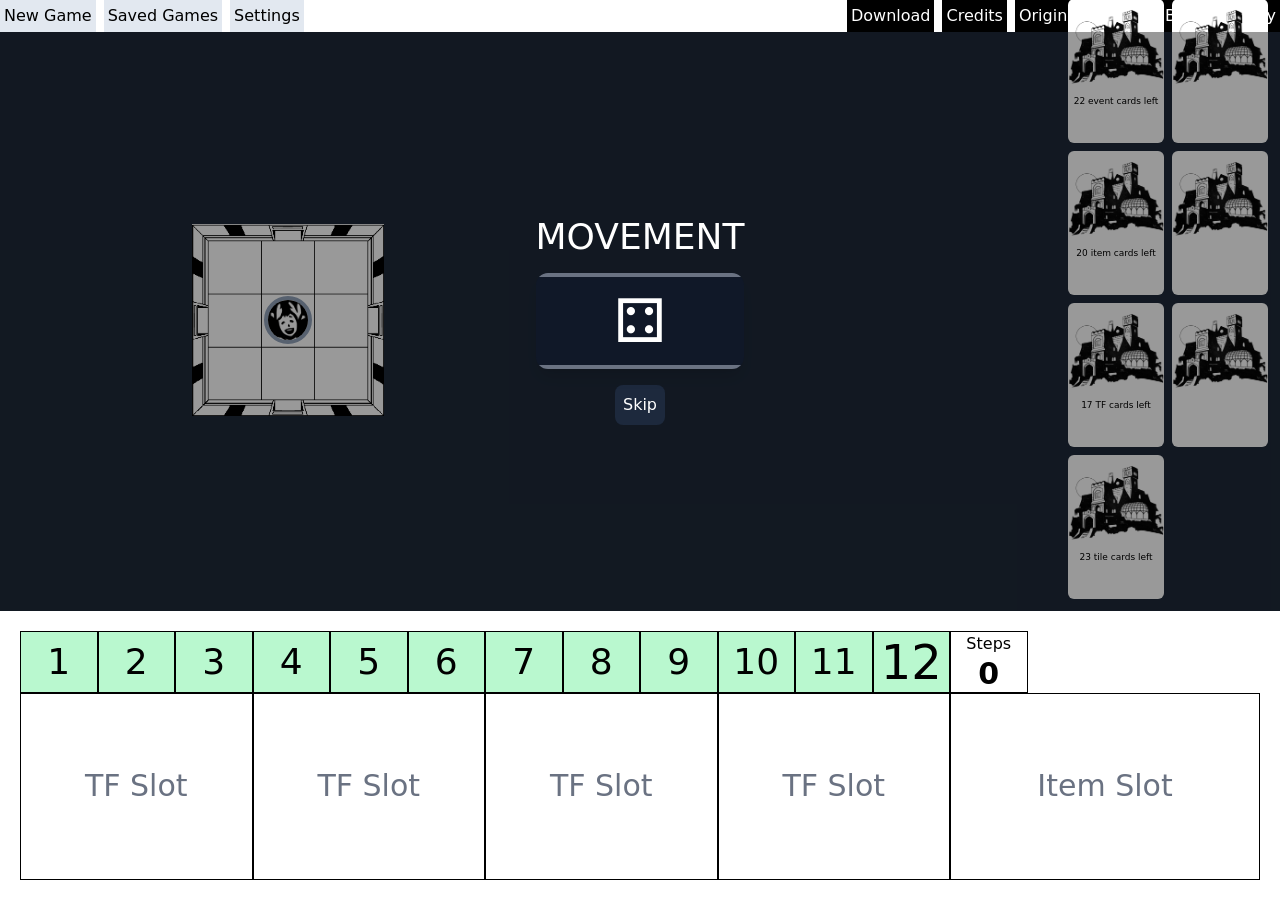
==== commit 920184c3: "Update HillHouse (8243f4dbb5acc4f9f722c61b415a215538800f39)" ====
--- a/hillhouse/index.html
+++ b/hillhouse/index.html
@@ -6,7 +6,7 @@
     <meta name="theme-color" content="#000000" />
     <title data-sm="">Loading...</title>
   <link rel="icon" href="images/favicon.svg" sizes="any" type="image/svg+xml">
-    <script type="module" crossorigin src="./assets/index-D498aMmp.js"></script>
+    <script type="module" crossorigin src="./assets/index-BqnI4sSN.js"></script>
     <link rel="stylesheet" crossorigin href="./assets/index-swOequqU.css">
   </head>
   <body>
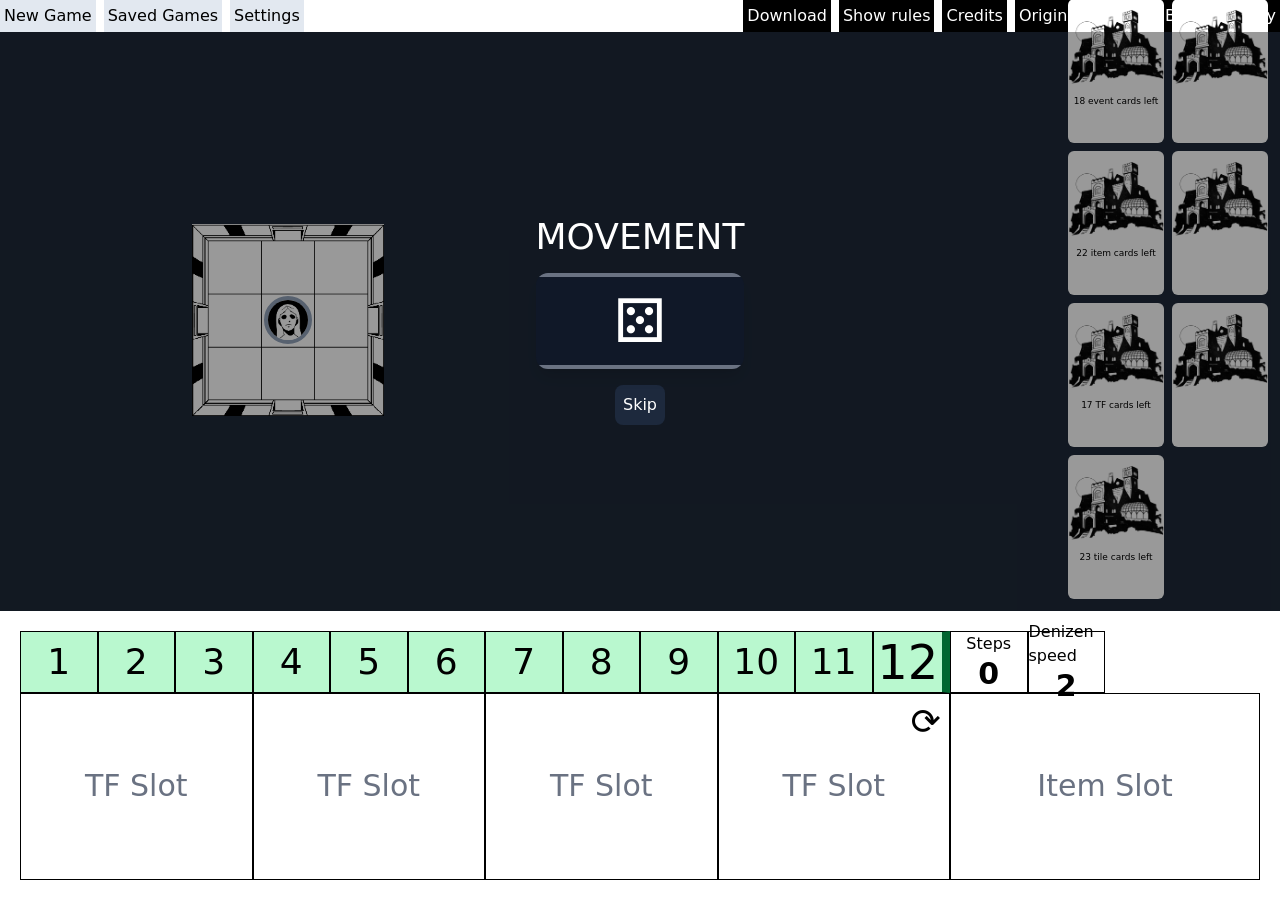
==== commit fd9d36d1: "Update HillHouse (ea04e1dd7ba1a290f546a240162f81cf93de434d)" ====
--- a/hillhouse/index.html
+++ b/hillhouse/index.html
@@ -6,7 +6,7 @@
     <meta name="theme-color" content="#000000" />
     <title data-sm="">Loading...</title>
   <link rel="icon" href="images/favicon.svg" sizes="any" type="image/svg+xml">
-    <script type="module" crossorigin src="./assets/index-BqnI4sSN.js"></script>
+    <script type="module" crossorigin src="./assets/index-BhaRFQWA.js"></script>
     <link rel="stylesheet" crossorigin href="./assets/index-swOequqU.css">
   </head>
   <body>
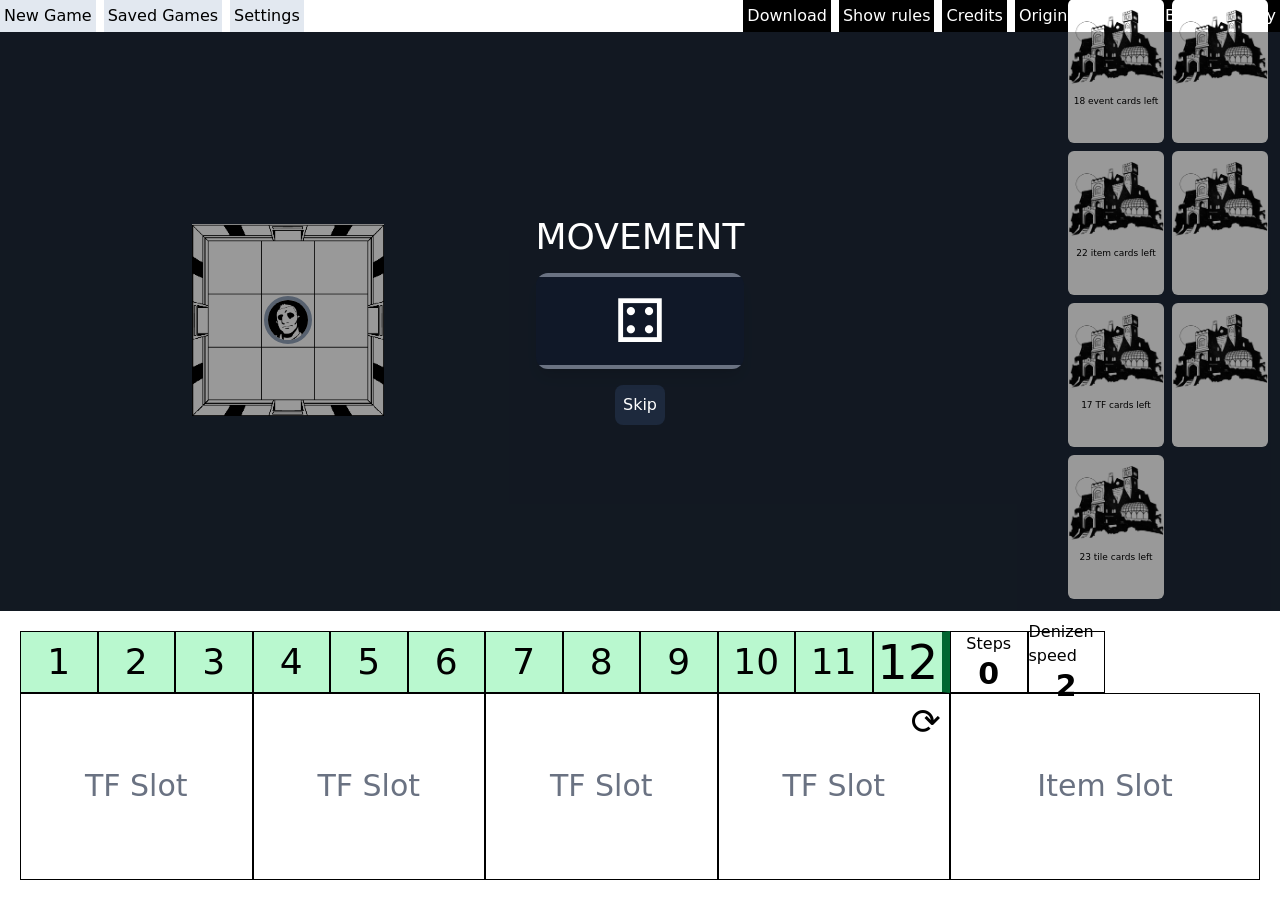
==== commit 483183c5: "Update Hillhouse (dcfa22b309992900569c36e3f3deff84a5680937)" ====
--- a/hillhouse/index.html
+++ b/hillhouse/index.html
@@ -6,7 +6,7 @@
     <meta name="theme-color" content="#000000" />
     <title data-sm="">Loading...</title>
   <link rel="icon" href="images/favicon.svg" sizes="any" type="image/svg+xml">
-    <script type="module" crossorigin src="./assets/index-BhaRFQWA.js"></script>
+    <script type="module" crossorigin src="./assets/index-CU0eHUyU.js"></script>
     <link rel="stylesheet" crossorigin href="./assets/index-swOequqU.css">
   </head>
   <body>
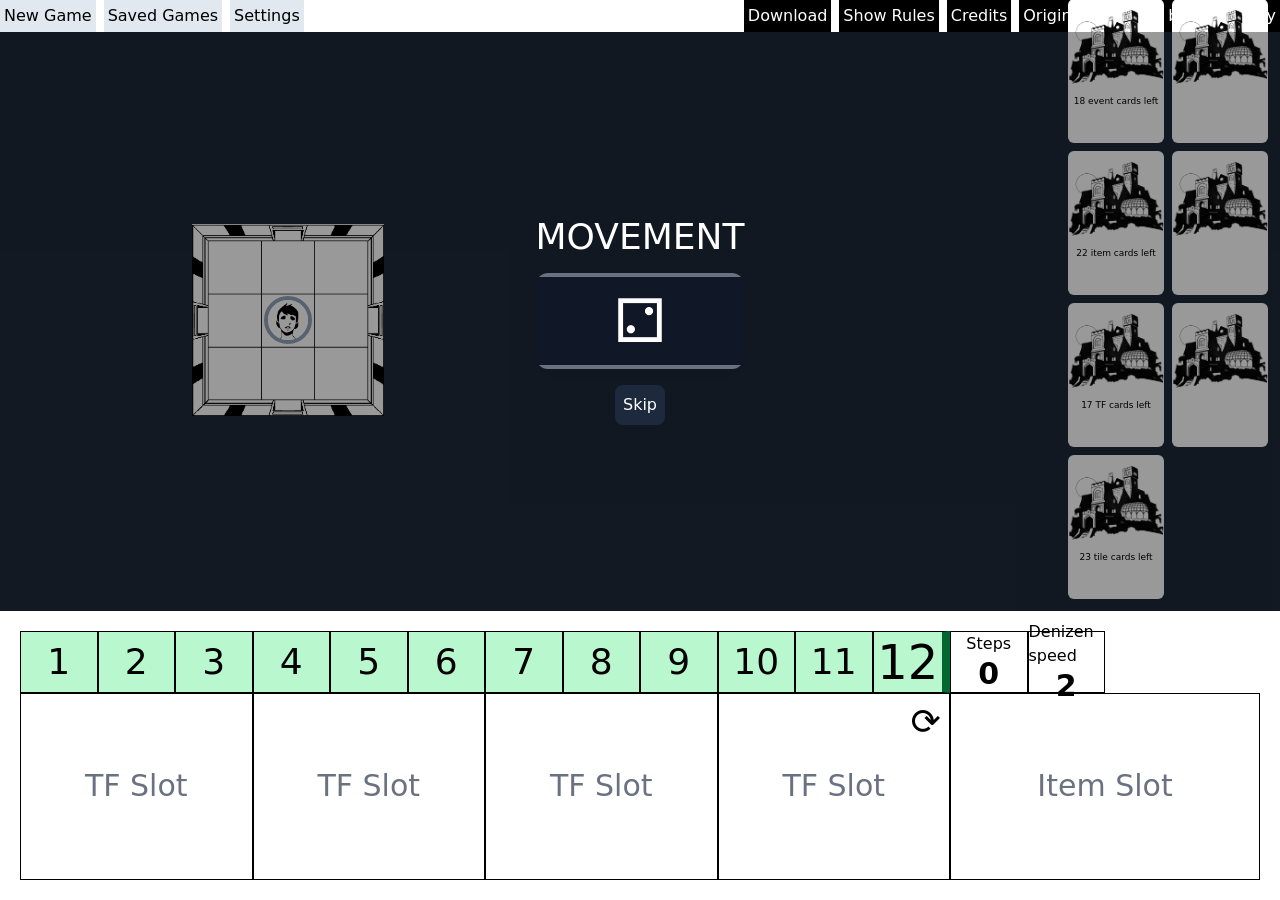
==== commit a52923bb: "Update Hill House (dcfa22b309992900569c36e3f3deff84a5680937)" ====
--- a/hillhouse/index.html
+++ b/hillhouse/index.html
@@ -6,7 +6,7 @@
     <meta name="theme-color" content="#000000" />
     <title data-sm="">Loading...</title>
   <link rel="icon" href="images/favicon.svg" sizes="any" type="image/svg+xml">
-    <script type="module" crossorigin src="./assets/index-CU0eHUyU.js"></script>
+    <script type="module" crossorigin src="./assets/index-DvoHxsBd.js"></script>
     <link rel="stylesheet" crossorigin href="./assets/index-swOequqU.css">
   </head>
   <body>
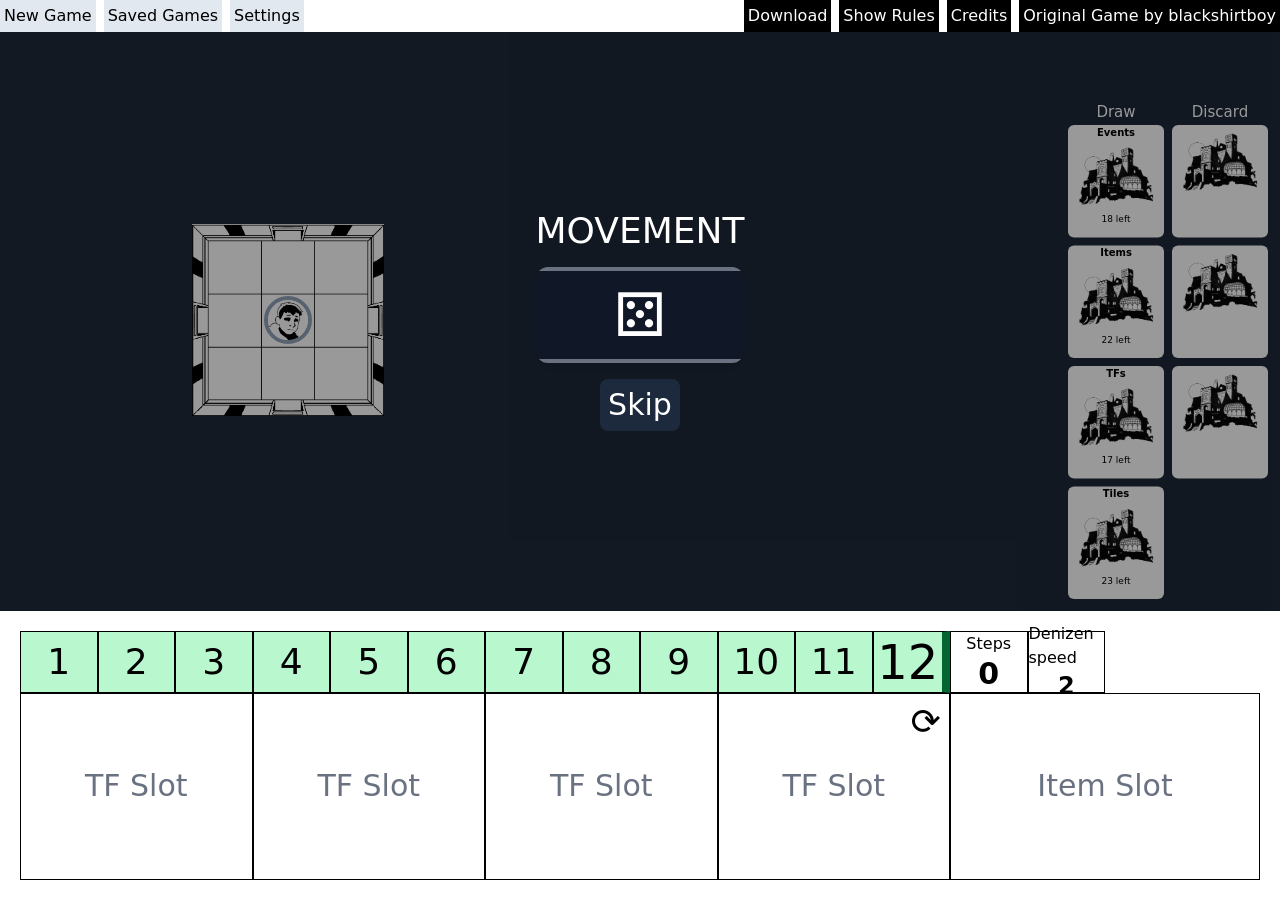
==== commit e9eee812: "Update HillHouse (6a44fbae6209e014d3b87676755cf014f20b55d9)" ====
--- a/hillhouse/index.html
+++ b/hillhouse/index.html
@@ -6,8 +6,8 @@
     <meta name="theme-color" content="#000000" />
     <title data-sm="">Loading...</title>
   <link rel="icon" href="images/favicon.svg" sizes="any" type="image/svg+xml">
-    <script type="module" crossorigin src="./assets/index-DvoHxsBd.js"></script>
-    <link rel="stylesheet" crossorigin href="./assets/index-swOequqU.css">
+    <script type="module" crossorigin src="./assets/index-CDzFiYtr.js"></script>
+    <link rel="stylesheet" crossorigin href="./assets/index-BBkY7cqM.css">
   </head>
   <body>
     <noscript>You need to enable JavaScript to run this app.</noscript>
--- a/hillhouse/assets/index-BBkY7cqM.css
+++ b/hillhouse/assets/index-BBkY7cqM.css
@@ -0,0 +1 @@
+/*! tailwindcss v4.2.2 | MIT License | https://tailwindcss.com */@layer properties{@supports ((-webkit-hyphens:none) and (not (margin-trim:inline))) or ((-moz-orient:inline) and (not (color:rgb(from red r g b)))){*,:before,:after,::backdrop{--tw-translate-x:0;--tw-translate-y:0;--tw-translate-z:0;--tw-scale-x:1;--tw-scale-y:1;--tw-scale-z:1;--tw-rotate-x:initial;--tw-rotate-y:initial;--tw-rotate-z:initial;--tw-skew-x:initial;--tw-skew-y:initial;--tw-border-style:solid;--tw-gradient-position:initial;--tw-gradient-from:#0000;--tw-gradient-via:#0000;--tw-gradient-to:#0000;--tw-gradient-stops:initial;--tw-gradient-via-stops:initial;--tw-gradient-from-position:0%;--tw-gradient-via-position:50%;--tw-gradient-to-position:100%;--tw-font-weight:initial;--tw-shadow:0 0 #0000;--tw-shadow-color:initial;--tw-shadow-alpha:100%;--tw-inset-shadow:0 0 #0000;--tw-inset-shadow-color:initial;--tw-inset-shadow-alpha:100%;--tw-ring-color:initial;--tw-ring-shadow:0 0 #0000;--tw-inset-ring-color:initial;--tw-inset-ring-shadow:0 0 #0000;--tw-ring-inset:initial;--tw-ring-offset-width:0px;--tw-ring-offset-color:#fff;--tw-ring-offset-shadow:0 0 #0000;--tw-blur:initial;--tw-brightness:initial;--tw-contrast:initial;--tw-grayscale:initial;--tw-hue-rotate:initial;--tw-invert:initial;--tw-opacity:initial;--tw-saturate:initial;--tw-sepia:initial;--tw-drop-shadow:initial;--tw-drop-shadow-color:initial;--tw-drop-shadow-alpha:100%;--tw-drop-shadow-size:initial;--tw-duration:initial;--tw-ease:initial}}}@layer theme{:root,:host{--font-sans:ui-sans-serif, system-ui, sans-serif, "Apple Color Emoji", "Segoe UI Emoji", "Segoe UI Symbol", "Noto Color Emoji";--font-mono:ui-monospace, SFMono-Regular, Menlo, Monaco, Consolas, "Liberation Mono", "Courier New", monospace;--color-red-200:oklch(88.5% .062 18.334);--color-red-400:oklch(70.4% .191 22.216);--color-red-500:oklch(63.7% .237 25.331);--color-red-900:oklch(39.6% .141 25.723);--color-orange-500:oklch(70.5% .213 47.604);--color-yellow-500:oklch(79.5% .184 86.047);--color-green-200:oklch(92.5% .084 155.995);--color-green-300:oklch(87.1% .15 154.449);--color-green-400:oklch(79.2% .209 151.711);--color-green-800:oklch(44.8% .119 151.328);--color-blue-400:oklch(70.7% .165 254.624);--color-blue-500:oklch(62.3% .214 259.815);--color-purple-200:oklch(90.2% .063 306.703);--color-purple-500:oklch(62.7% .265 303.9);--color-slate-200:oklch(92.9% .013 255.508);--color-slate-300:oklch(86.9% .022 252.894);--color-slate-400:oklch(70.4% .04 256.788);--color-slate-800:oklch(27.9% .041 260.031);--color-gray-200:oklch(92.8% .006 264.531);--color-gray-500:oklch(55.1% .027 264.364);--color-gray-600:oklch(44.6% .03 256.802);--color-gray-700:oklch(37.3% .034 259.733);--color-gray-800:oklch(27.8% .033 256.848);--color-gray-900:oklch(21% .034 264.665);--color-black:#000;--color-white:#fff;--spacing:.25rem;--text-sm:.875rem;--text-lg:1.125rem;--text-xl:1.25rem;--text-xl--line-height:calc(1.75 / 1.25);--text-2xl:1.5rem;--text-2xl--line-height:calc(2 / 1.5);--text-3xl:1.875rem;--text-3xl--line-height: 1.2 ;--text-4xl:2.25rem;--text-4xl--line-height:calc(2.5 / 2.25);--text-5xl:3rem;--text-5xl--line-height:1;--text-6xl:3.75rem;--text-6xl--line-height:1;--font-weight-normal:400;--font-weight-bold:700;--radius-lg:.5rem;--radius-xl:.75rem;--radius-3xl:1.5rem;--radius-4xl:2rem;--ease-in:cubic-bezier(.4, 0, 1, 1);--ease-out:cubic-bezier(0, 0, .2, 1);--ease-in-out:cubic-bezier(.4, 0, .2, 1);--default-transition-duration:.15s;--default-transition-timing-function:cubic-bezier(.4, 0, .2, 1);--default-font-family:var(--font-sans);--default-mono-font-family:var(--font-mono)}}@layer base{*,:after,:before,::backdrop{box-sizing:border-box;border:0 solid;margin:0;padding:0}::file-selector-button{box-sizing:border-box;border:0 solid;margin:0;padding:0}html,:host{-webkit-text-size-adjust:100%;-moz-tab-size:4;-o-tab-size:4;tab-size:4;line-height:1.5;font-family:var(--default-font-family,ui-sans-serif, system-ui, sans-serif, "Apple Color Emoji", "Segoe UI Emoji", "Segoe UI Symbol", "Noto Color Emoji");font-feature-settings:var(--default-font-feature-settings,normal);font-variation-settings:var(--default-font-variation-settings,normal);-webkit-tap-highlight-color:transparent}hr{height:0;color:inherit;border-top-width:1px}abbr:where([title]){-webkit-text-decoration:underline dotted;text-decoration:underline dotted}h1,h2,h3,h4,h5,h6{font-size:inherit;font-weight:inherit}a{color:inherit;-webkit-text-decoration:inherit;text-decoration:inherit}b,strong{font-weight:bolder}code,kbd,samp,pre{font-family:var(--default-mono-font-family,ui-monospace, SFMono-Regular, Menlo, Monaco, Consolas, "Liberation Mono", "Courier New", monospace);font-feature-settings:var(--default-mono-font-feature-settings,normal);font-variation-settings:var(--default-mono-font-variation-settings,normal);font-size:1em}small{font-size:80%}sub,sup{vertical-align:baseline;font-size:75%;line-height:0;position:relative}sub{bottom:-.25em}sup{top:-.5em}table{text-indent:0;border-color:inherit;border-collapse:collapse}:-moz-focusring{outline:auto}progress{vertical-align:baseline}summary{display:list-item}ol,ul,menu{list-style:none}img,svg,video,canvas,audio,iframe,embed,object{vertical-align:middle;display:block}img,video{max-width:100%;height:auto}button,input,select,optgroup,textarea{font:inherit;font-feature-settings:inherit;font-variation-settings:inherit;letter-spacing:inherit;color:inherit;opacity:1;background-color:#0000;border-radius:0}::file-selector-button{font:inherit;font-feature-settings:inherit;font-variation-settings:inherit;letter-spacing:inherit;color:inherit;opacity:1;background-color:#0000;border-radius:0}:where(select:is([multiple],[size])) optgroup{font-weight:bolder}:where(select:is([multiple],[size])) optgroup option{padding-inline-start:20px}::file-selector-button{margin-inline-end:4px}::-moz-placeholder{opacity:1}::placeholder{opacity:1}@supports (not (-webkit-appearance:-apple-pay-button)) or (contain-intrinsic-size:1px){::-moz-placeholder{color:currentColor}::placeholder{color:currentColor}@supports (color:color-mix(in lab,red,red)){::-moz-placeholder{color:color-mix(in oklab,currentcolor 50%,transparent)}::placeholder{color:color-mix(in oklab,currentcolor 50%,transparent)}}}textarea{resize:vertical}::-webkit-search-decoration{-webkit-appearance:none}::-webkit-date-and-time-value{min-height:1lh;text-align:inherit}::-webkit-datetime-edit{display:inline-flex}::-webkit-datetime-edit-fields-wrapper{padding:0}::-webkit-datetime-edit{padding-block:0}::-webkit-datetime-edit-year-field{padding-block:0}::-webkit-datetime-edit-month-field{padding-block:0}::-webkit-datetime-edit-day-field{padding-block:0}::-webkit-datetime-edit-hour-field{padding-block:0}::-webkit-datetime-edit-minute-field{padding-block:0}::-webkit-datetime-edit-second-field{padding-block:0}::-webkit-datetime-edit-millisecond-field{padding-block:0}::-webkit-datetime-edit-meridiem-field{padding-block:0}::-webkit-calendar-picker-indicator{line-height:1}:-moz-ui-invalid{box-shadow:none}button,input:where([type=button],[type=reset],[type=submit]){-webkit-appearance:button;-moz-appearance:button;appearance:button}::file-selector-button{-webkit-appearance:button;-moz-appearance:button;appearance:button}::-webkit-inner-spin-button{height:auto}::-webkit-outer-spin-button{height:auto}[hidden]:where(:not([hidden=until-found])){display:none!important}}@layer components;@layer utilities{.pointer-events-auto{pointer-events:auto}.pointer-events-none{pointer-events:none}.invisible{visibility:hidden}.absolute{position:absolute}.fixed{position:fixed}.relative{position:relative}.inset-0{inset:calc(var(--spacing) * 0)}.start{inset-inline-start:var(--spacing)}.end{inset-inline-end:var(--spacing)}.-top-2{top:calc(var(--spacing) * -2)}.-top-8{top:calc(var(--spacing) * -8)}.top-0{top:calc(var(--spacing) * 0)}.top-2{top:calc(var(--spacing) * 2)}.top-4{top:calc(var(--spacing) * 4)}.top-16{top:calc(var(--spacing) * 16)}.-right-8{right:calc(var(--spacing) * -8)}.right-2{right:calc(var(--spacing) * 2)}.bottom-2{bottom:calc(var(--spacing) * 2)}.bottom-16{bottom:calc(var(--spacing) * 16)}.-left-8{left:calc(var(--spacing) * -8)}.left-0{left:calc(var(--spacing) * 0)}.left-3{left:calc(var(--spacing) * 3)}.left-4{left:calc(var(--spacing) * 4)}.left-16{left:calc(var(--spacing) * 16)}.-z-1{z-index:-1}.z-1{z-index:1}.z-2{z-index:2}.z-4{z-index:4}.z-5{z-index:5}.z-20{z-index:20}.z-25{z-index:25}.col-1{grid-column:1}.col-span-3{grid-column:span 3/span 3}.col-span-4{grid-column:span 4/span 4}.col-span-6{grid-column:span 6/span 6}.col-start-1{grid-column-start:1}.col-start-2{grid-column-start:2}.col-start-13{grid-column-start:13}.col-start-21{grid-column-start:21}.row-1{grid-row:1}.row-span-3{grid-row:span 3/span 3}.row-span-4{grid-row:span 4/span 4}.row-start-1{grid-row-start:1}.row-start-2{grid-row-start:2}.row-start-21{grid-row-start:21}.m-1{margin:calc(var(--spacing) * 1)}.m-2{margin:calc(var(--spacing) * 2)}.m-auto{margin:auto}.mx-2{margin-inline:calc(var(--spacing) * 2)}.mx-auto{margin-inline:auto}.mr-2{margin-right:calc(var(--spacing) * 2)}.mb-8{margin-bottom:calc(var(--spacing) * 8)}.mb-10{margin-bottom:calc(var(--spacing) * 10)}.ml-2{margin-left:calc(var(--spacing) * 2)}.box-border{box-sizing:border-box}.block{display:block}.contents{display:contents}.flex{display:flex}.grid{display:grid}.hidden{display:none}.aspect-2\/3{aspect-ratio:2/3}.h-1\/3{height:33.3333%}.h-2\/3{height:66.6667%}.h-8{height:calc(var(--spacing) * 8)}.h-12{height:calc(var(--spacing) * 12)}.h-16{height:calc(var(--spacing) * 16)}.h-24{height:calc(var(--spacing) * 24)}.h-48{height:calc(var(--spacing) * 48)}.h-70{height:calc(var(--spacing) * 70)}.h-\[30vh\]{height:30vh}.h-\[60dvh\]{height:60dvh}.h-fit{height:-moz-fit-content;height:fit-content}.h-full{height:100%}.max-h-1\/3{max-height:33.3333%}.max-h-2\/3{max-height:66.6667%}.max-h-75{max-height:calc(var(--spacing) * 75)}.max-h-80{max-height:calc(var(--spacing) * 80)}.max-h-90{max-height:calc(var(--spacing) * 90)}.max-h-\[25dvh\]{max-height:25dvh}.max-h-dvh{max-height:100dvh}.max-h-full{max-height:100%}.min-h-0{min-height:calc(var(--spacing) * 0)}.min-h-1\/3{min-height:33.3333%}.w-1\/2{width:50%}.w-2\/3{width:66.6667%}.w-8{width:calc(var(--spacing) * 8)}.w-12{width:calc(var(--spacing) * 12)}.w-16{width:calc(var(--spacing) * 16)}.w-48{width:calc(var(--spacing) * 48)}.w-fit{width:-moz-fit-content;width:fit-content}.w-full{width:100%}.max-w-1\/3{max-width:33.3333%}.max-w-dvw{max-width:100dvw}.max-w-full{max-width:100%}.max-w-max{max-width:-moz-max-content;max-width:max-content}.max-w-screen{max-width:100vw}.min-w-0{min-width:calc(var(--spacing) * 0)}.min-w-fit{min-width:-moz-fit-content;min-width:fit-content}.flex-grow{flex-grow:1}.origin-bottom-right{transform-origin:100% 100%}.origin-top-left{transform-origin:0 0}.translate-x-1{--tw-translate-x:calc(var(--spacing) * 1);translate:var(--tw-translate-x) var(--tw-translate-y)}.translate-x-2{--tw-translate-x:calc(var(--spacing) * 2);translate:var(--tw-translate-x) var(--tw-translate-y)}.-translate-y-40{--tw-translate-y:calc(var(--spacing) * -40);translate:var(--tw-translate-x) var(--tw-translate-y)}.translate-y-1{--tw-translate-y:calc(var(--spacing) * 1);translate:var(--tw-translate-x) var(--tw-translate-y)}.translate-y-2{--tw-translate-y:calc(var(--spacing) * 2);translate:var(--tw-translate-x) var(--tw-translate-y)}.scale-50{--tw-scale-x:50%;--tw-scale-y:50%;--tw-scale-z:50%;scale:var(--tw-scale-x) var(--tw-scale-y)}.scale-110{--tw-scale-x:110%;--tw-scale-y:110%;--tw-scale-z:110%;scale:var(--tw-scale-x) var(--tw-scale-y)}.-rotate-90{rotate:-90deg}.rotate-0{rotate:0deg}.rotate-2{rotate:2deg}.rotate-6{rotate:6deg}.rotate-10{rotate:10deg}.rotate-45{rotate:45deg}.rotate-90{rotate:90deg}.rotate-135{rotate:135deg}.rotate-180{rotate:180deg}.rotate-270{rotate:270deg}.transform{transform:var(--tw-rotate-x,) var(--tw-rotate-y,) var(--tw-rotate-z,) var(--tw-skew-x,) var(--tw-skew-y,)}.cursor-grab{cursor:grab}.cursor-grabbing{cursor:grabbing}.touch-none{touch-action:none}.list-disc{list-style-type:disc}.appearance-auto{-webkit-appearance:auto;-moz-appearance:auto;appearance:auto}.auto-rows-min{grid-auto-rows:min-content}.grid-cols-1{grid-template-columns:repeat(1,minmax(0,1fr))}.grid-cols-2{grid-template-columns:repeat(2,minmax(0,1fr))}.grid-cols-3{grid-template-columns:repeat(3,minmax(0,1fr))}.grid-cols-4{grid-template-columns:repeat(4,minmax(0,1fr))}.grid-cols-16{grid-template-columns:repeat(16,minmax(0,1fr))}.grid-rows-4{grid-template-rows:repeat(4,minmax(0,1fr))}.flex-col{flex-direction:column}.flex-row{flex-direction:row}.items-center{align-items:center}.justify-center{justify-content:center}.gap-2{gap:calc(var(--spacing) * 2)}.gap-4{gap:calc(var(--spacing) * 4)}.overflow-hidden{overflow:hidden}.overflow-x-scroll{overflow-x:scroll}.overflow-y-hidden{overflow-y:hidden}.overflow-y-scroll{overflow-y:scroll}.rounded{border-radius:.25rem}.rounded-3xl{border-radius:var(--radius-3xl)}.rounded-4xl{border-radius:var(--radius-4xl)}.rounded-full{border-radius:3.40282e38px}.rounded-lg{border-radius:var(--radius-lg)}.rounded-xl{border-radius:var(--radius-xl)}.border-1{border-style:var(--tw-border-style);border-width:1px}.border-2{border-style:var(--tw-border-style);border-width:2px}.border-4{border-style:var(--tw-border-style);border-width:4px}.border-y-4{border-block-style:var(--tw-border-style);border-block-width:4px}.border-t-4{border-top-style:var(--tw-border-style);border-top-width:4px}.border-r-4{border-right-style:var(--tw-border-style);border-right-width:4px}.border-r-8{border-right-style:var(--tw-border-style);border-right-width:8px}.border-b-4{border-bottom-style:var(--tw-border-style);border-bottom-width:4px}.border-l-4{border-left-style:var(--tw-border-style);border-left-width:4px}.border-black{border-color:var(--color-black)}.border-blue-400{border-color:var(--color-blue-400)}.border-gray-500{border-color:var(--color-gray-500)}.border-slate-200{border-color:var(--color-slate-200)}.border-slate-400{border-color:var(--color-slate-400)}.border-r-green-800{border-right-color:var(--color-green-800)}.bg-black{background-color:var(--color-black)}.bg-black\/40{background-color:#0006}@supports (color:color-mix(in lab,red,red)){.bg-black\/40{background-color:color-mix(in oklab,var(--color-black) 40%,transparent)}}.bg-gray-200{background-color:var(--color-gray-200)}.bg-gray-700{background-color:var(--color-gray-700)}.bg-gray-800{background-color:var(--color-gray-800)}.bg-gray-900{background-color:var(--color-gray-900)}.bg-green-200{background-color:var(--color-green-200)}.bg-green-200\/20{background-color:#b9f8cf33}@supports (color:color-mix(in lab,red,red)){.bg-green-200\/20{background-color:color-mix(in oklab,var(--color-green-200) 20%,transparent)}}.bg-orange-500\/20{background-color:#fe6e0033}@supports (color:color-mix(in lab,red,red)){.bg-orange-500\/20{background-color:color-mix(in oklab,var(--color-orange-500) 20%,transparent)}}.bg-purple-200{background-color:var(--color-purple-200)}.bg-purple-500\/20{background-color:#ac4bff33}@supports (color:color-mix(in lab,red,red)){.bg-purple-500\/20{background-color:color-mix(in oklab,var(--color-purple-500) 20%,transparent)}}.bg-red-200{background-color:var(--color-red-200)}.bg-red-500\/20{background-color:#fb2c3633}@supports (color:color-mix(in lab,red,red)){.bg-red-500\/20{background-color:color-mix(in oklab,var(--color-red-500) 20%,transparent)}}.bg-red-900\/40{background-color:#82181a66}@supports (color:color-mix(in lab,red,red)){.bg-red-900\/40{background-color:color-mix(in oklab,var(--color-red-900) 40%,transparent)}}.bg-slate-200{background-color:var(--color-slate-200)}.bg-slate-300{background-color:var(--color-slate-300)}.bg-slate-800{background-color:var(--color-slate-800)}.bg-white{background-color:var(--color-white)}.bg-yellow-500\/20{background-color:#edb20033}@supports (color:color-mix(in lab,red,red)){.bg-yellow-500\/20{background-color:color-mix(in oklab,var(--color-yellow-500) 20%,transparent)}}.bg-gradient-to-br{--tw-gradient-position:to bottom right in oklab;background-image:linear-gradient(var(--tw-gradient-stops))}.bg-\[linear-gradient\(45deg\,black_25\%\,transparent_25\%\,transparent_50\%\,black_50\%\,black_75\%\,transparent_75\%\,transparent_100\%\)\]{background-image:linear-gradient(45deg,#000 25%,#0000 25% 50%,#000 50% 75%,#0000 75% 100%)}.from-gray-600{--tw-gradient-from:var(--color-gray-600);--tw-gradient-stops:var(--tw-gradient-via-stops,var(--tw-gradient-position), var(--tw-gradient-from) var(--tw-gradient-from-position), var(--tw-gradient-to) var(--tw-gradient-to-position))}.to-gray-700{--tw-gradient-to:var(--color-gray-700);--tw-gradient-stops:var(--tw-gradient-via-stops,var(--tw-gradient-position), var(--tw-gradient-from) var(--tw-gradient-from-position), var(--tw-gradient-to) var(--tw-gradient-to-position))}.bg-\[size\:40px_40px\]{background-size:40px 40px}.bg-cover{background-size:cover}.object-contain{-o-object-fit:contain;object-fit:contain}.p-1{padding:calc(var(--spacing) * 1)}.p-2{padding:calc(var(--spacing) * 2)}.p-3{padding:calc(var(--spacing) * 3)}.p-4{padding:calc(var(--spacing) * 4)}.p-5{padding:calc(var(--spacing) * 5)}.p-6{padding:calc(var(--spacing) * 6)}.p-10{padding:calc(var(--spacing) * 10)}.px-1{padding-inline:calc(var(--spacing) * 1)}.px-2{padding-inline:calc(var(--spacing) * 2)}.py-2{padding-block:calc(var(--spacing) * 2)}.pr-6{padding-right:calc(var(--spacing) * 6)}.pb-2{padding-bottom:calc(var(--spacing) * 2)}.text-center{text-align:center}.text-2xl{font-size:var(--text-2xl);line-height:var(--tw-leading,var(--text-2xl--line-height))}.text-3xl{font-size:var(--text-3xl);line-height:var(--tw-leading,var(--text-3xl--line-height))}.text-4xl{font-size:var(--text-4xl);line-height:var(--tw-leading,var(--text-4xl--line-height))}.text-5xl{font-size:var(--text-5xl);line-height:var(--tw-leading,var(--text-5xl--line-height))}.text-6xl{font-size:var(--text-6xl);line-height:var(--tw-leading,var(--text-6xl--line-height))}.text-lg\/4{font-size:var(--text-lg);line-height:calc(var(--spacing) * 4)}.text-sm\/3{font-size:var(--text-sm);line-height:calc(var(--spacing) * 3)}.text-xl{font-size:var(--text-xl);line-height:var(--tw-leading,var(--text-xl--line-height))}.font-bold{--tw-font-weight:var(--font-weight-bold);font-weight:var(--font-weight-bold)}.font-normal{--tw-font-weight:var(--font-weight-normal);font-weight:var(--font-weight-normal)}.text-nowrap{text-wrap:nowrap}.wrap-anywhere{overflow-wrap:anywhere}.whitespace-pre-line{white-space:pre-line}.text-black{color:var(--color-black)}.text-blue-500{color:var(--color-blue-500)}.text-gray-500{color:var(--color-gray-500)}.text-green-200{color:var(--color-green-200)}.text-green-300{color:var(--color-green-300)}.text-green-400{color:var(--color-green-400)}.text-red-200{color:var(--color-red-200)}.text-red-400{color:var(--color-red-400)}.text-red-500{color:var(--color-red-500)}.text-slate-200{color:var(--color-slate-200)}.text-white{color:var(--color-white)}.text-yellow-500{color:var(--color-yellow-500)}.underline{text-decoration-line:underline}.opacity-0{opacity:0}.opacity-30{opacity:.3}.opacity-50{opacity:.5}.shadow-2xl{--tw-shadow:0 25px 50px -12px var(--tw-shadow-color,#00000040);box-shadow:var(--tw-inset-shadow),var(--tw-inset-ring-shadow),var(--tw-ring-offset-shadow),var(--tw-ring-shadow),var(--tw-shadow)}.shadow-lg{--tw-shadow:0 10px 15px -3px var(--tw-shadow-color,#0000001a), 0 4px 6px -4px var(--tw-shadow-color,#0000001a);box-shadow:var(--tw-inset-shadow),var(--tw-inset-ring-shadow),var(--tw-ring-offset-shadow),var(--tw-ring-shadow),var(--tw-shadow)}.drop-shadow-\[0_0_10px_rgba\(0\,200\,0\,0\.8\)\]{--tw-drop-shadow-size:drop-shadow(0 0 10px var(--tw-drop-shadow-color,#00c800cc));--tw-drop-shadow:var(--tw-drop-shadow-size);filter:var(--tw-blur,) var(--tw-brightness,) var(--tw-contrast,) var(--tw-grayscale,) var(--tw-hue-rotate,) var(--tw-invert,) var(--tw-saturate,) var(--tw-sepia,) var(--tw-drop-shadow,)}.drop-shadow-\[0_0_10px_rgba\(200\,0\,0\,0\.8\)\]{--tw-drop-shadow-size:drop-shadow(0 0 10px var(--tw-drop-shadow-color,#c80000cc));--tw-drop-shadow:var(--tw-drop-shadow-size);filter:var(--tw-blur,) var(--tw-brightness,) var(--tw-contrast,) var(--tw-grayscale,) var(--tw-hue-rotate,) var(--tw-invert,) var(--tw-saturate,) var(--tw-sepia,) var(--tw-drop-shadow,)}.drop-shadow-\[0_0_10px_rgba\(200\,0\,200\,0\.8\)\]{--tw-drop-shadow-size:drop-shadow(0 0 10px var(--tw-drop-shadow-color,#c800c8cc));--tw-drop-shadow:var(--tw-drop-shadow-size);filter:var(--tw-blur,) var(--tw-brightness,) var(--tw-contrast,) var(--tw-grayscale,) var(--tw-hue-rotate,) var(--tw-invert,) var(--tw-saturate,) var(--tw-sepia,) var(--tw-drop-shadow,)}.drop-shadow-\[0_3px_3px_rgba\(0\,0\,0\,0\.8\)\]{--tw-drop-shadow-size:drop-shadow(0 3px 3px var(--tw-drop-shadow-color,#000c));--tw-drop-shadow:var(--tw-drop-shadow-size);filter:var(--tw-blur,) var(--tw-brightness,) var(--tw-contrast,) var(--tw-grayscale,) var(--tw-hue-rotate,) var(--tw-invert,) var(--tw-saturate,) var(--tw-sepia,) var(--tw-drop-shadow,)}.filter{filter:var(--tw-blur,) var(--tw-brightness,) var(--tw-contrast,) var(--tw-grayscale,) var(--tw-hue-rotate,) var(--tw-invert,) var(--tw-saturate,) var(--tw-sepia,) var(--tw-drop-shadow,)}.transition{transition-property:color,background-color,border-color,outline-color,text-decoration-color,fill,stroke,--tw-gradient-from,--tw-gradient-via,--tw-gradient-to,opacity,box-shadow,transform,translate,scale,rotate,filter,backdrop-filter,display,content-visibility,overlay,pointer-events;transition-timing-function:var(--tw-ease,var(--default-transition-timing-function));transition-duration:var(--tw-duration,var(--default-transition-duration))}.transition-all{transition-property:all;transition-timing-function:var(--tw-ease,var(--default-transition-timing-function));transition-duration:var(--tw-duration,var(--default-transition-duration))}.transition-transform{transition-property:transform,translate,scale,rotate;transition-timing-function:var(--tw-ease,var(--default-transition-timing-function));transition-duration:var(--tw-duration,var(--default-transition-duration))}.duration-300{--tw-duration:.3s;transition-duration:.3s}.duration-700{--tw-duration:.7s;transition-duration:.7s}.ease-in{--tw-ease:var(--ease-in);transition-timing-function:var(--ease-in)}.ease-in-out{--tw-ease:var(--ease-in-out);transition-timing-function:var(--ease-in-out)}.ease-out{--tw-ease:var(--ease-out);transition-timing-function:var(--ease-out)}.will-change-transform{will-change:transform}.select-none{-webkit-user-select:none;-moz-user-select:none;user-select:none}@media(hover:hover){.hover\:scale-110:hover{--tw-scale-x:110%;--tw-scale-y:110%;--tw-scale-z:110%;scale:var(--tw-scale-x) var(--tw-scale-y)}.hover\:transition-\[scale\]:hover{transition-property:scale;transition-timing-function:var(--tw-ease,var(--default-transition-timing-function));transition-duration:var(--tw-duration,var(--default-transition-duration))}}@media not all and (min-width:64rem){.max-lg\:hidden{display:none}}@media(min-width:80rem){.xl\:pointer-events-none{pointer-events:none}}}@property --tw-translate-x{syntax:"*";inherits:false;initial-value:0}@property --tw-translate-y{syntax:"*";inherits:false;initial-value:0}@property --tw-translate-z{syntax:"*";inherits:false;initial-value:0}@property --tw-scale-x{syntax:"*";inherits:false;initial-value:1}@property --tw-scale-y{syntax:"*";inherits:false;initial-value:1}@property --tw-scale-z{syntax:"*";inherits:false;initial-value:1}@property --tw-rotate-x{syntax:"*";inherits:false}@property --tw-rotate-y{syntax:"*";inherits:false}@property --tw-rotate-z{syntax:"*";inherits:false}@property --tw-skew-x{syntax:"*";inherits:false}@property --tw-skew-y{syntax:"*";inherits:false}@property --tw-border-style{syntax:"*";inherits:false;initial-value:solid}@property --tw-gradient-position{syntax:"*";inherits:false}@property --tw-gradient-from{syntax:"<color>";inherits:false;initial-value:#0000}@property --tw-gradient-via{syntax:"<color>";inherits:false;initial-value:#0000}@property --tw-gradient-to{syntax:"<color>";inherits:false;initial-value:#0000}@property --tw-gradient-stops{syntax:"*";inherits:false}@property --tw-gradient-via-stops{syntax:"*";inherits:false}@property --tw-gradient-from-position{syntax:"<length-percentage>";inherits:false;initial-value:0%}@property --tw-gradient-via-position{syntax:"<length-percentage>";inherits:false;initial-value:50%}@property --tw-gradient-to-position{syntax:"<length-percentage>";inherits:false;initial-value:100%}@property --tw-font-weight{syntax:"*";inherits:false}@property --tw-shadow{syntax:"*";inherits:false;initial-value:0 0 #0000}@property --tw-shadow-color{syntax:"*";inherits:false}@property --tw-shadow-alpha{syntax:"<percentage>";inherits:false;initial-value:100%}@property --tw-inset-shadow{syntax:"*";inherits:false;initial-value:0 0 #0000}@property --tw-inset-shadow-color{syntax:"*";inherits:false}@property --tw-inset-shadow-alpha{syntax:"<percentage>";inherits:false;initial-value:100%}@property --tw-ring-color{syntax:"*";inherits:false}@property --tw-ring-shadow{syntax:"*";inherits:false;initial-value:0 0 #0000}@property --tw-inset-ring-color{syntax:"*";inherits:false}@property --tw-inset-ring-shadow{syntax:"*";inherits:false;initial-value:0 0 #0000}@property --tw-ring-inset{syntax:"*";inherits:false}@property --tw-ring-offset-width{syntax:"<length>";inherits:false;initial-value:0}@property --tw-ring-offset-color{syntax:"*";inherits:false;initial-value:#fff}@property --tw-ring-offset-shadow{syntax:"*";inherits:false;initial-value:0 0 #0000}@property --tw-blur{syntax:"*";inherits:false}@property --tw-brightness{syntax:"*";inherits:false}@property --tw-contrast{syntax:"*";inherits:false}@property --tw-grayscale{syntax:"*";inherits:false}@property --tw-hue-rotate{syntax:"*";inherits:false}@property --tw-invert{syntax:"*";inherits:false}@property --tw-opacity{syntax:"*";inherits:false}@property --tw-saturate{syntax:"*";inherits:false}@property --tw-sepia{syntax:"*";inherits:false}@property --tw-drop-shadow{syntax:"*";inherits:false}@property --tw-drop-shadow-color{syntax:"*";inherits:false}@property --tw-drop-shadow-alpha{syntax:"<percentage>";inherits:false;initial-value:100%}@property --tw-drop-shadow-size{syntax:"*";inherits:false}@property --tw-duration{syntax:"*";inherits:false}@property --tw-ease{syntax:"*";inherits:false}
